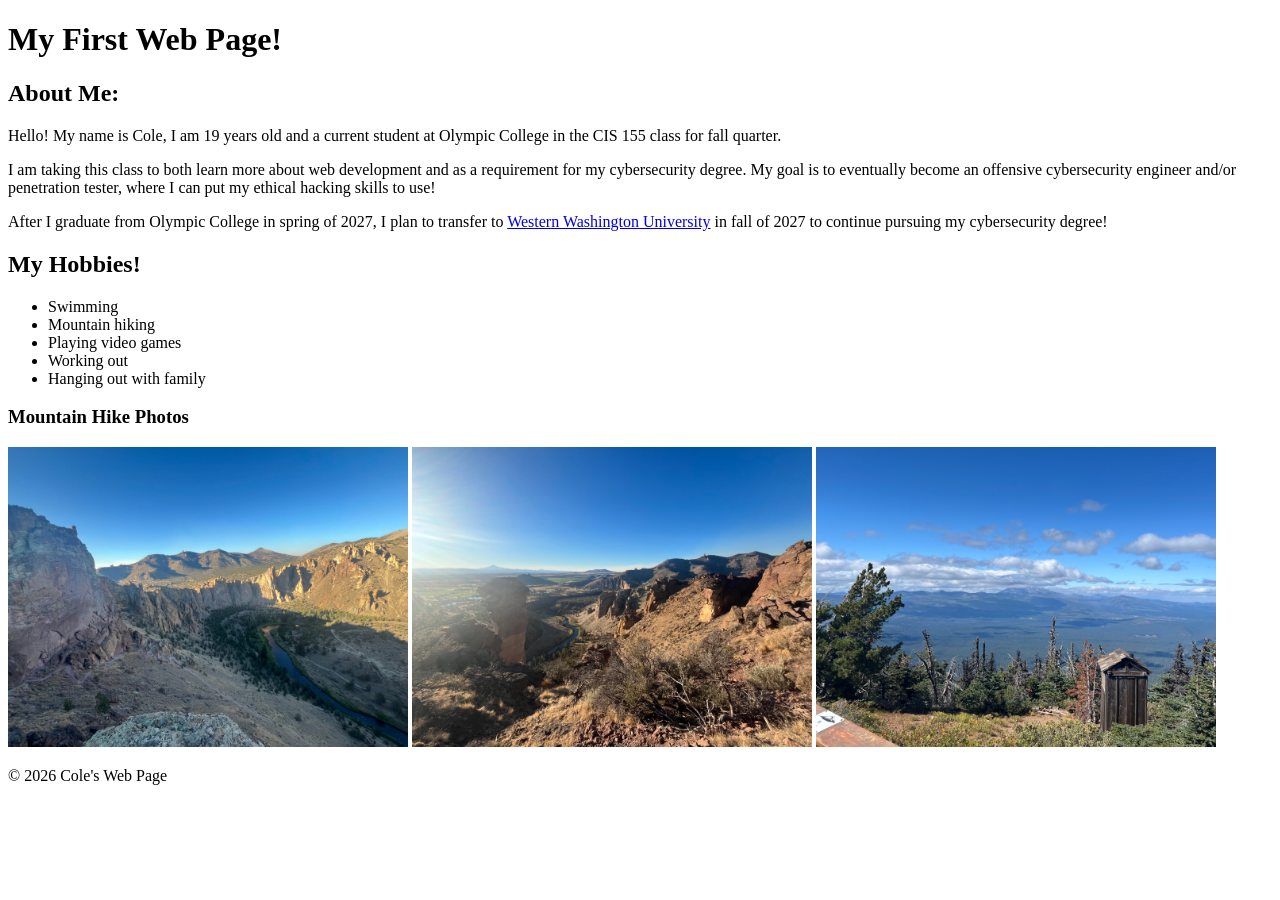
==== index.html @ 20e8c474 "Update index.html" ====
<!DOCTYPE html>
<html lang="en">
    <head>
        <meta charset="UTF-8">
        <meta name="viewport" content="width=device-width, initial-scale=1.0">
        <title>CIS155 - Web Development</title>
        <link rel="stylesheet" href="styles.css">
    </head>
    <body>
        <header>
            <!-- Main Header: -->
            <h1>My First Web Page!</h1>
        </header>
        <main>
            <section>

                <!-- START Description of Self -->

                <h2>About Me:</h2>

                <p>
                    Hello! My name is Cole, I am 19 years old and a current student at Olympic College in the CIS 155 class for fall quarter.
                </p>

                <p>
                    I am taking this class to both learn more about web development and as a requirement for my cybersecurity degree. 
                    My goal is to eventually become an offensive cybersecurity engineer and/or penetration tester, where I can put my ethical hacking skills to use!
                </p>
                <p>
                    After I graduate from Olympic College in spring of 2027, I plan to transfer to <a href="https://www.wwu.edu/">Western Washington University</a> in fall of 2027 to continue pursuing my cybersecurity degree!
                </p>

                <!-- END Description of Self -->

            </section>
            <section>

                <h2>My Hobbies!</h2>
                <ul>

                    <!-- List of Top 5 Hobbies -->

                    <li>Swimming</li>
                    <li>Mountain hiking</li>
                    <li>Playing video games</li>
                    <li>Working out</li>
                    <li>Hanging out with family</li>
                </ul>


                <h3>Mountain Hike Photos</h3>
                
                <!-- Mountain Hike Pictures (Adding more soon) -->

                <img src="MiseryRidge1.jpg" alt="View from Misery Ridge" width="400">

                <img src="MiseryRidge2.jpg" alt="Another view from Misery Ridge" width="400">

                <img src="BlackButte.jpg" alt="View of Black Butte" width="400">

            </section>
        </main>
        <footer>
                <p>&copy; 2026 Cole's Web Page</p>
        </footer>
    </body>

</html>
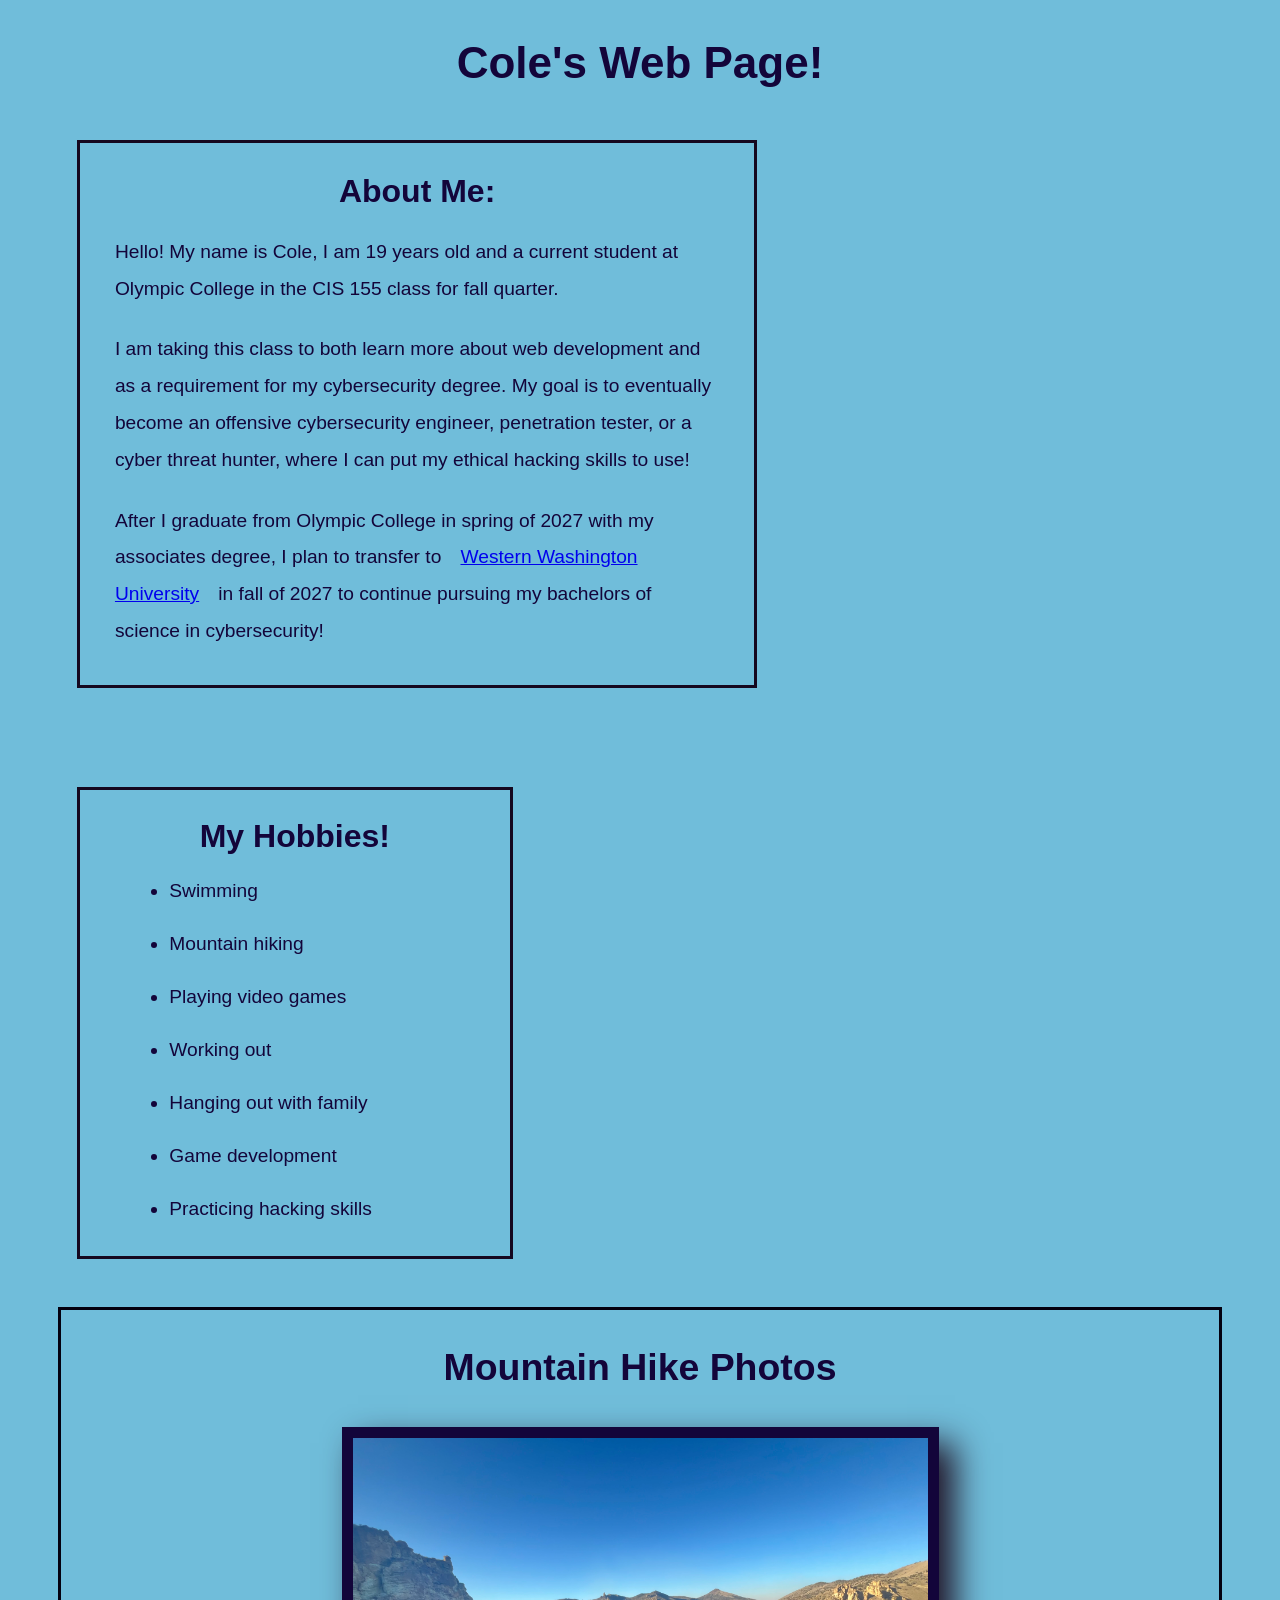
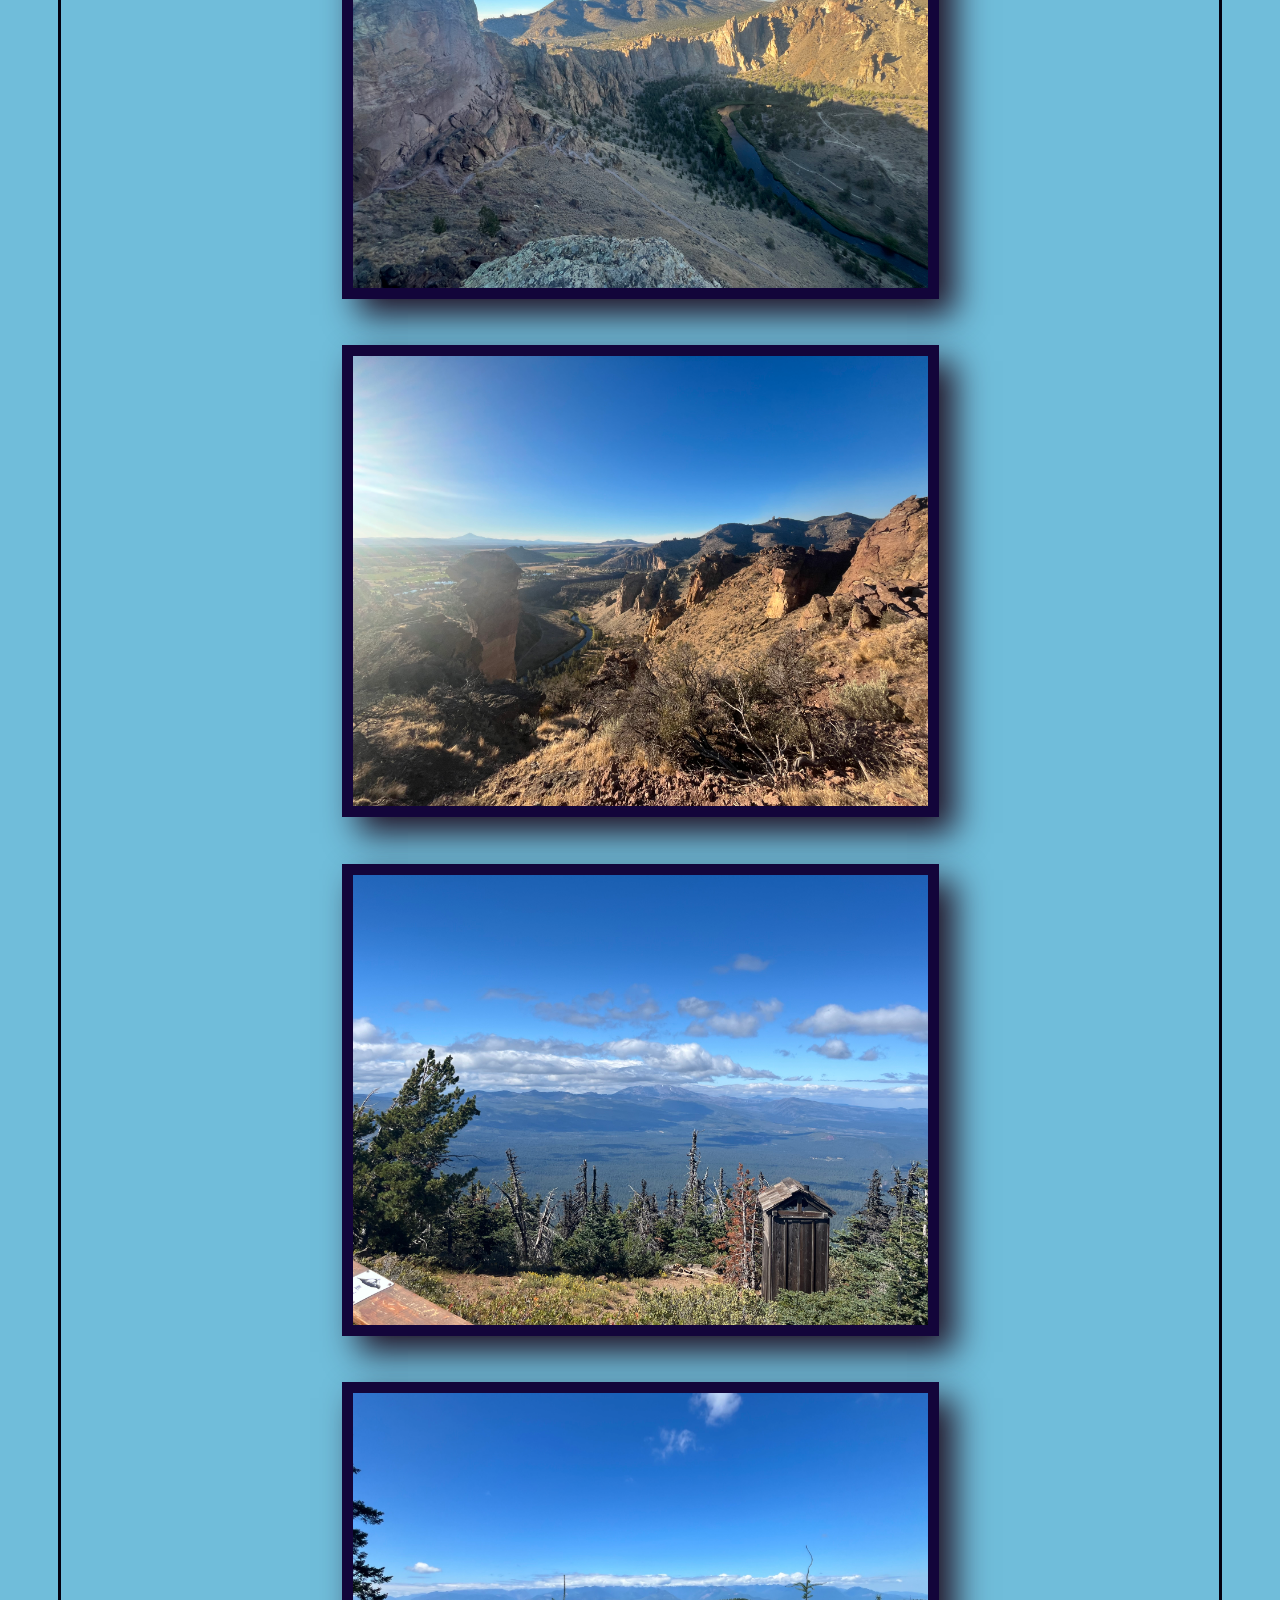
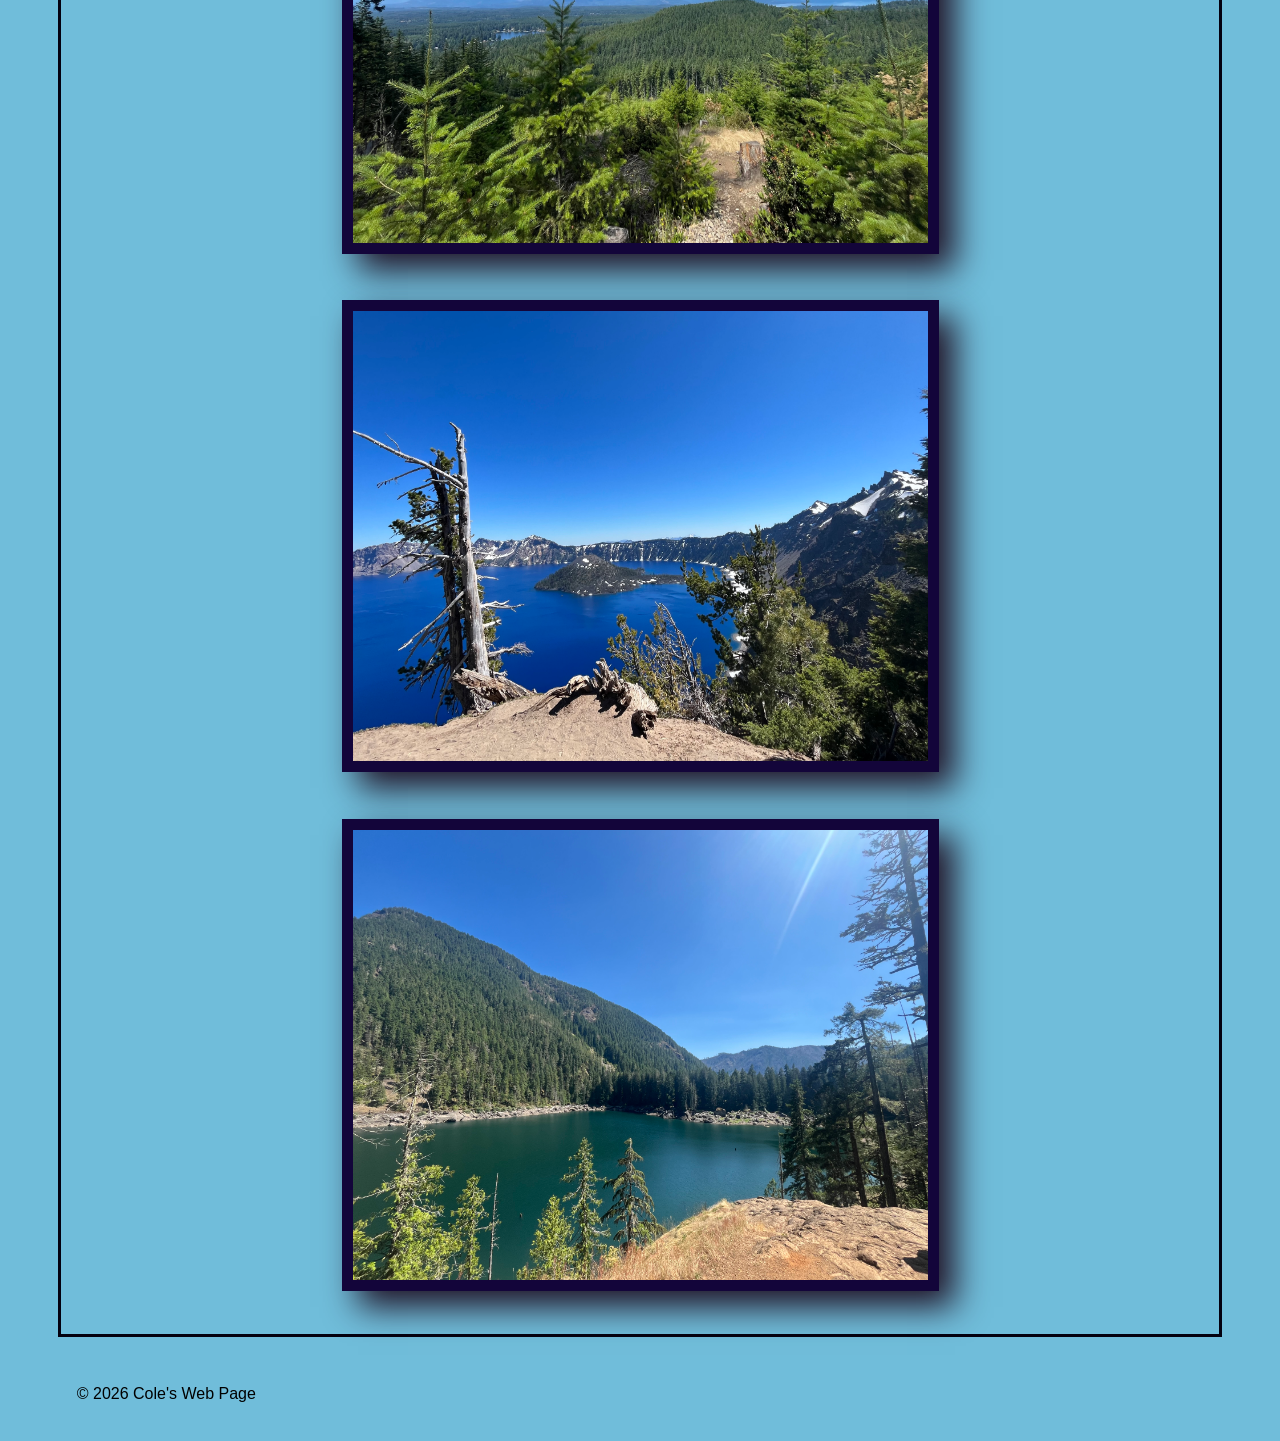
==== commit 1a3752a6: "CSS, images, and fixes" ====
--- a/index.html
+++ b/index.html
@@ -4,15 +4,15 @@
         <meta charset="UTF-8">
         <meta name="viewport" content="width=device-width, initial-scale=1.0">
         <title>CIS155 - Web Development</title>
-        <link rel="stylesheet" href="styles.css">
+        <link rel="stylesheet" href="css/styles.css">
     </head>
     <body>
         <header>
             <!-- Main Header: -->
-            <h1>My First Web Page!</h1>
+            <h1>Cole's Web Page!</h1>
         </header>
         <main>
-            <section>
+            <section id="about-me">
 
                 <!-- START Description of Self -->
 
@@ -24,16 +24,16 @@
 
                 <p>
                     I am taking this class to both learn more about web development and as a requirement for my cybersecurity degree. 
-                    My goal is to eventually become an offensive cybersecurity engineer and/or penetration tester, where I can put my ethical hacking skills to use!
+                    My goal is to eventually become an offensive cybersecurity engineer, penetration tester, or a cyber threat hunter, where I can put my ethical hacking skills to use!
                 </p>
                 <p>
-                    After I graduate from Olympic College in spring of 2027, I plan to transfer to <a href="https://www.wwu.edu/">Western Washington University</a> in fall of 2027 to continue pursuing my cybersecurity degree!
+                    After I graduate from Olympic College in spring of 2027 with my associates degree, I plan to transfer to<a href="https://www.wwu.edu/">Western Washington University</a>in fall of 2027 to continue pursuing my bachelors of science in cybersecurity!
                 </p>
 
                 <!-- END Description of Self -->
 
             </section>
-            <section>
+            <section id="hobbies">
 
                 <h2>My Hobbies!</h2>
                 <ul>
@@ -45,18 +45,28 @@
                     <li>Playing video games</li>
                     <li>Working out</li>
                     <li>Hanging out with family</li>
+                    <li>Game development</li>
+                    <li>Practicing hacking skills</li>
                 </ul>
+            </section>
 
+            <!-- Mountain Hike Pictures (Adding more soon) -->
+
+            <section id="hiking_photos">
 
                 <h3>Mountain Hike Photos</h3>
+
+                <img src="MiseryRidge1.jpg" alt="View from Misery Ridge" width="575" height="450">
+
+                <img src="MiseryRidge2.jpg" alt="Another view from Misery Ridge" width="575" height="450">
+
+                <img src="BlackButte.jpg" alt="View of Black Butte" width="575" height="450">
+
+                <img src="GreenMountain.jpg" alt="View of Green Mountain" width="575" height="450">
                 
-                <!-- Mountain Hike Pictures (Adding more soon) -->
+                <img src="CraterLake.jpg" alt="View of Crater Lake Oregon" width="575" height="450">
 
-                <img src="MiseryRidge1.jpg" alt="View from Misery Ridge" width="400">
-
-                <img src="MiseryRidge2.jpg" alt="Another view from Misery Ridge" width="400">
-
-                <img src="BlackButte.jpg" alt="View of Black Butte" width="400">
+                <img src="LenaLake.jpg" alt="View of Lower Lena Lake" width="575" height="450">
 
             </section>
         </main>
--- a/css/styles.css
+++ b/css/styles.css
@@ -0,0 +1,71 @@
+* {
+    margin: 1.2rem;
+}
+
+body {
+    font-family: Arial, sans-serif;
+    background-color: #70bdda;
+}
+
+h1 {
+    font-family: 'Arial Black', sans-serif;
+    color: #13053a;
+    text-align: center;
+    font-size: 2.75rem;
+    margin-bottom: 2rem;
+}
+
+h2 {
+    font-family: 'Arial Black', sans-serif;
+    color: #13053a;
+    text-align: center;
+    font-size: 2rem;
+}
+
+#about-me {
+    float: left;
+    color: #13053a;
+    line-height: 2.3rem;
+    text-align: left;
+    font-size: 1.2rem;
+    border: 0.2rem solid #15081f;
+    padding: 0.7rem;
+    width: 56%;
+    margin-bottom: 5rem;
+    margin-right: 0.5rem;
+}   
+
+#about-me > p {
+    margin: 1.5rem;
+}
+
+#hobbies {
+    float: left;
+    color: #13053a;
+    line-height: 2.12rem;
+    text-align: left;
+    font-size: 1.2rem;
+    border: 0.2rem solid #15081f;
+    padding: 0.7rem;
+    width: 35%;
+    margin-bottom: 3rem;
+}
+
+
+#hiking_photos {
+    clear: both;
+    color: #13053a; 
+    font-family: 'Arial Black', sans-serif;
+    text-align: center;
+    font-size: 2rem;
+    border: 0.2rem solid #04010f;
+    padding: 1rem;
+    width: 100% auto;
+    margin: 0.5rem auto;
+    margin-bottom: 3rem;
+}
+
+#hiking_photos img {
+    border: 0.7rem solid #13053a;
+    box-shadow: 1rem 1rem 2rem #211326;
+}
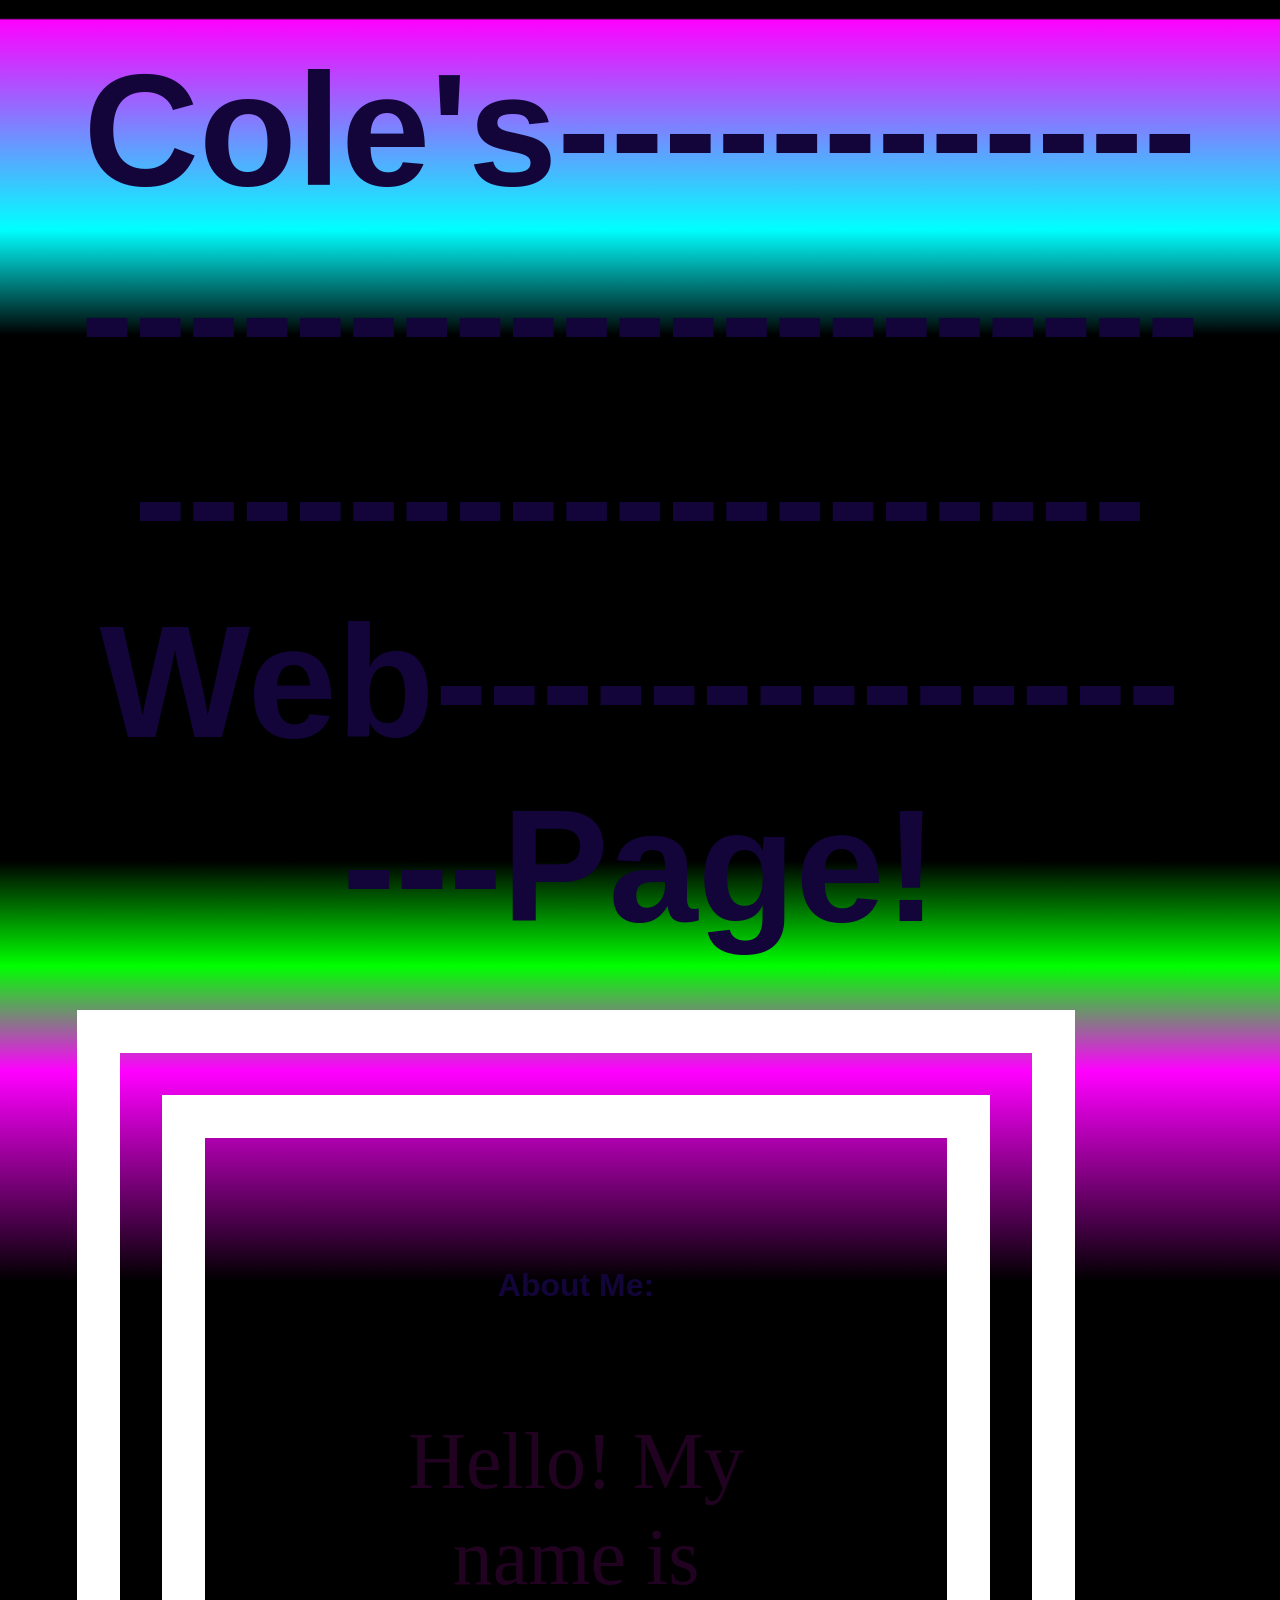
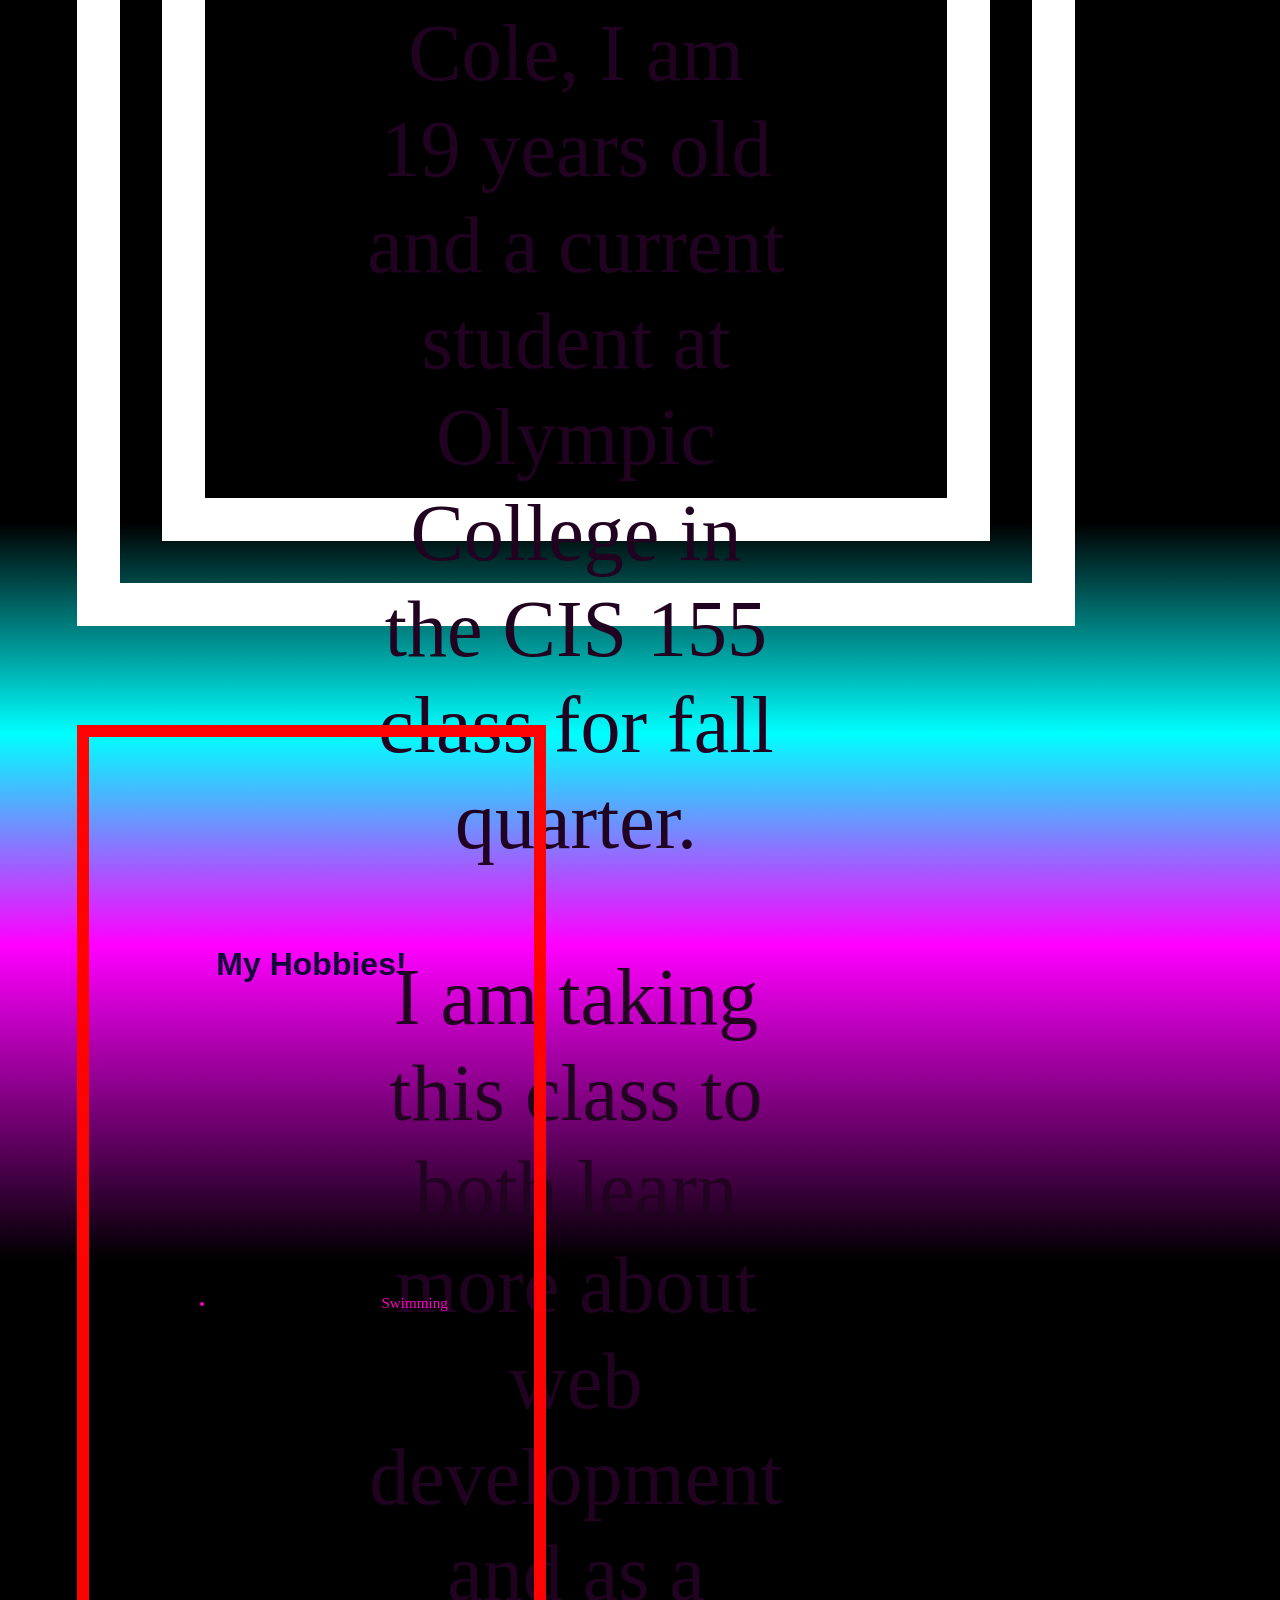
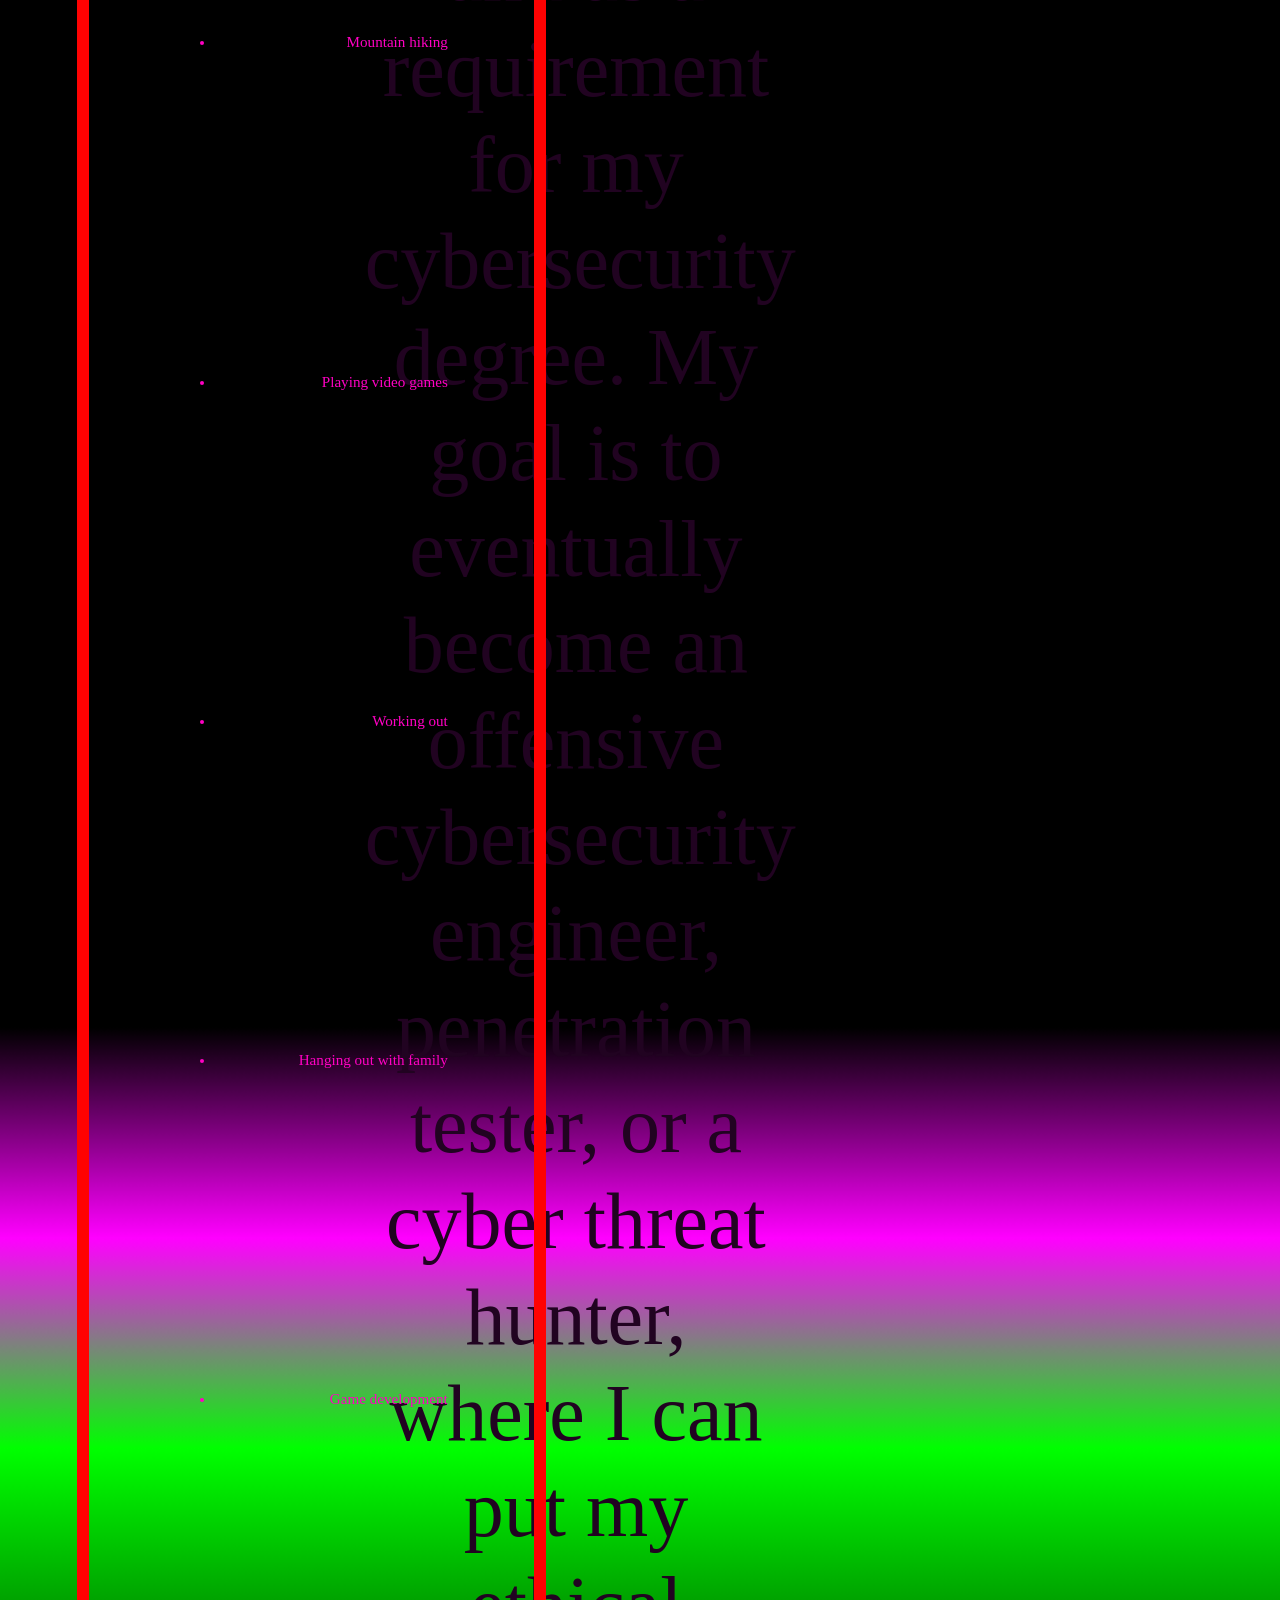
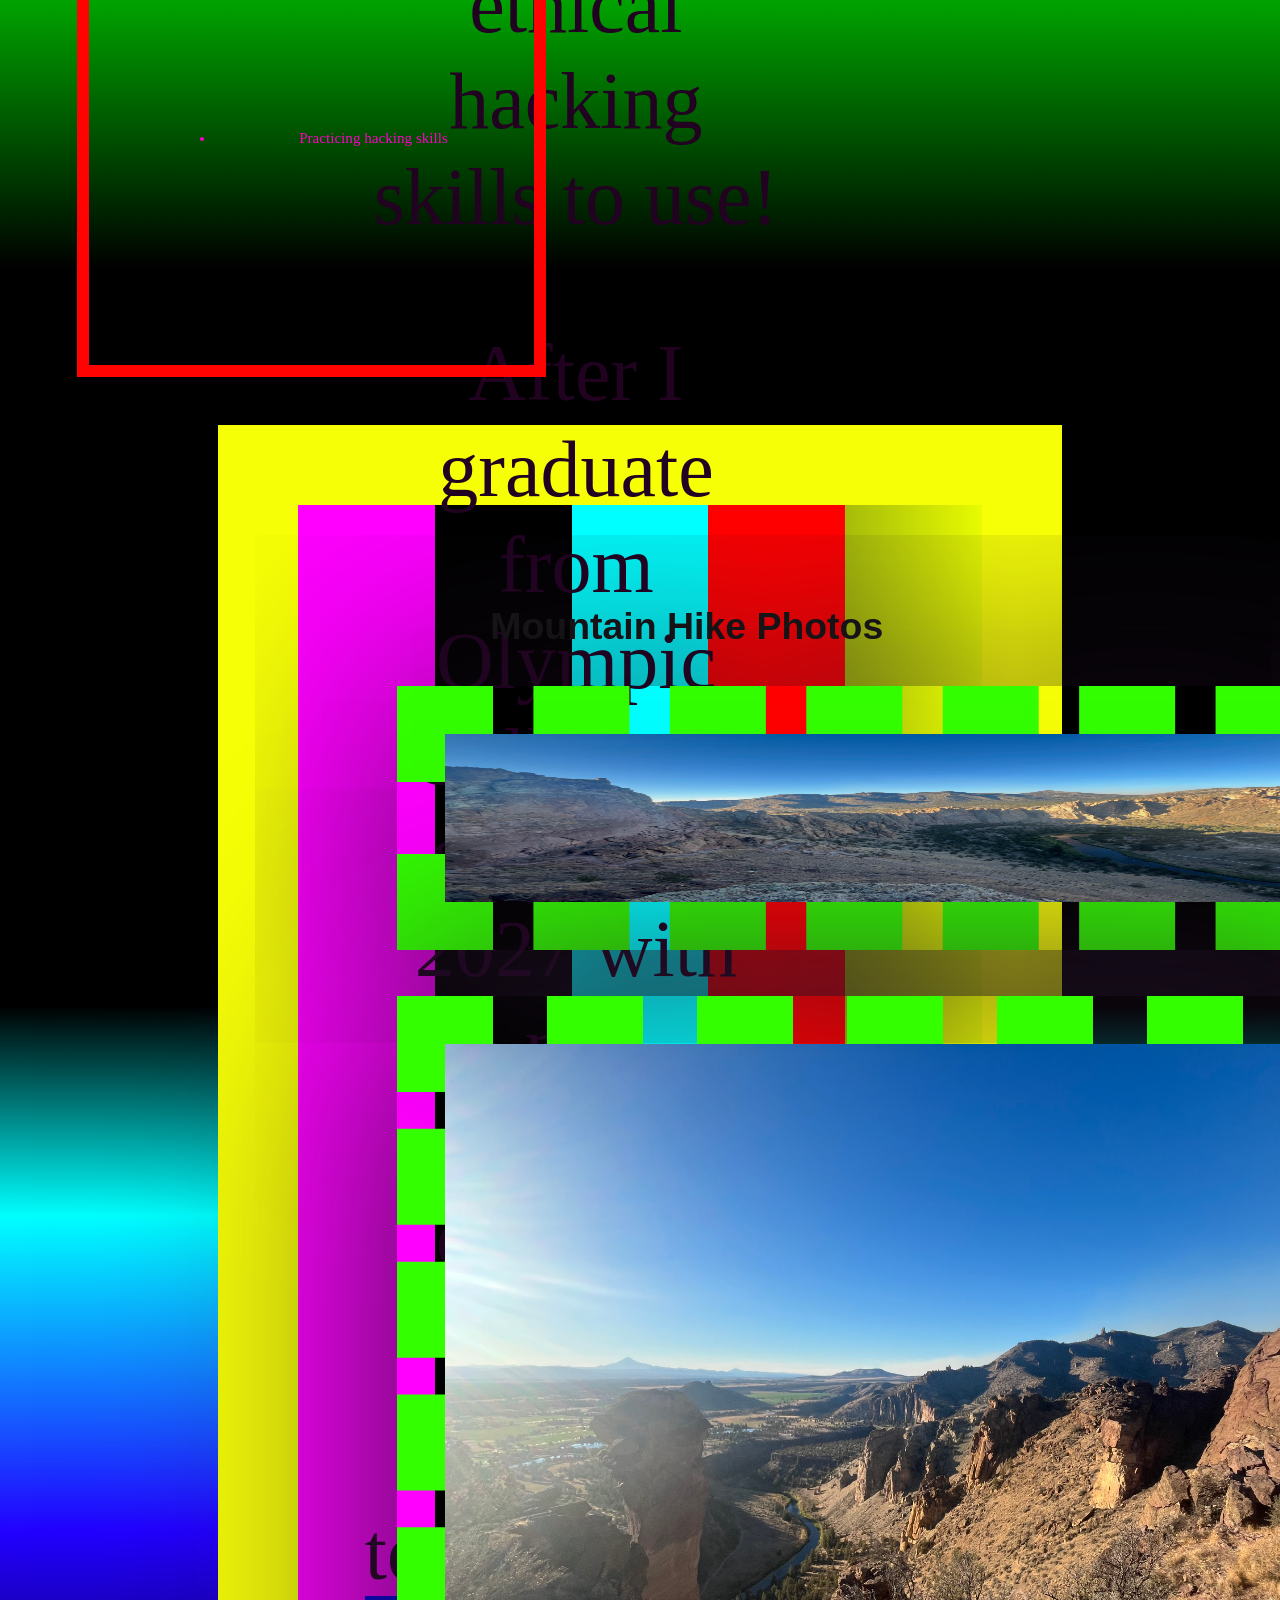
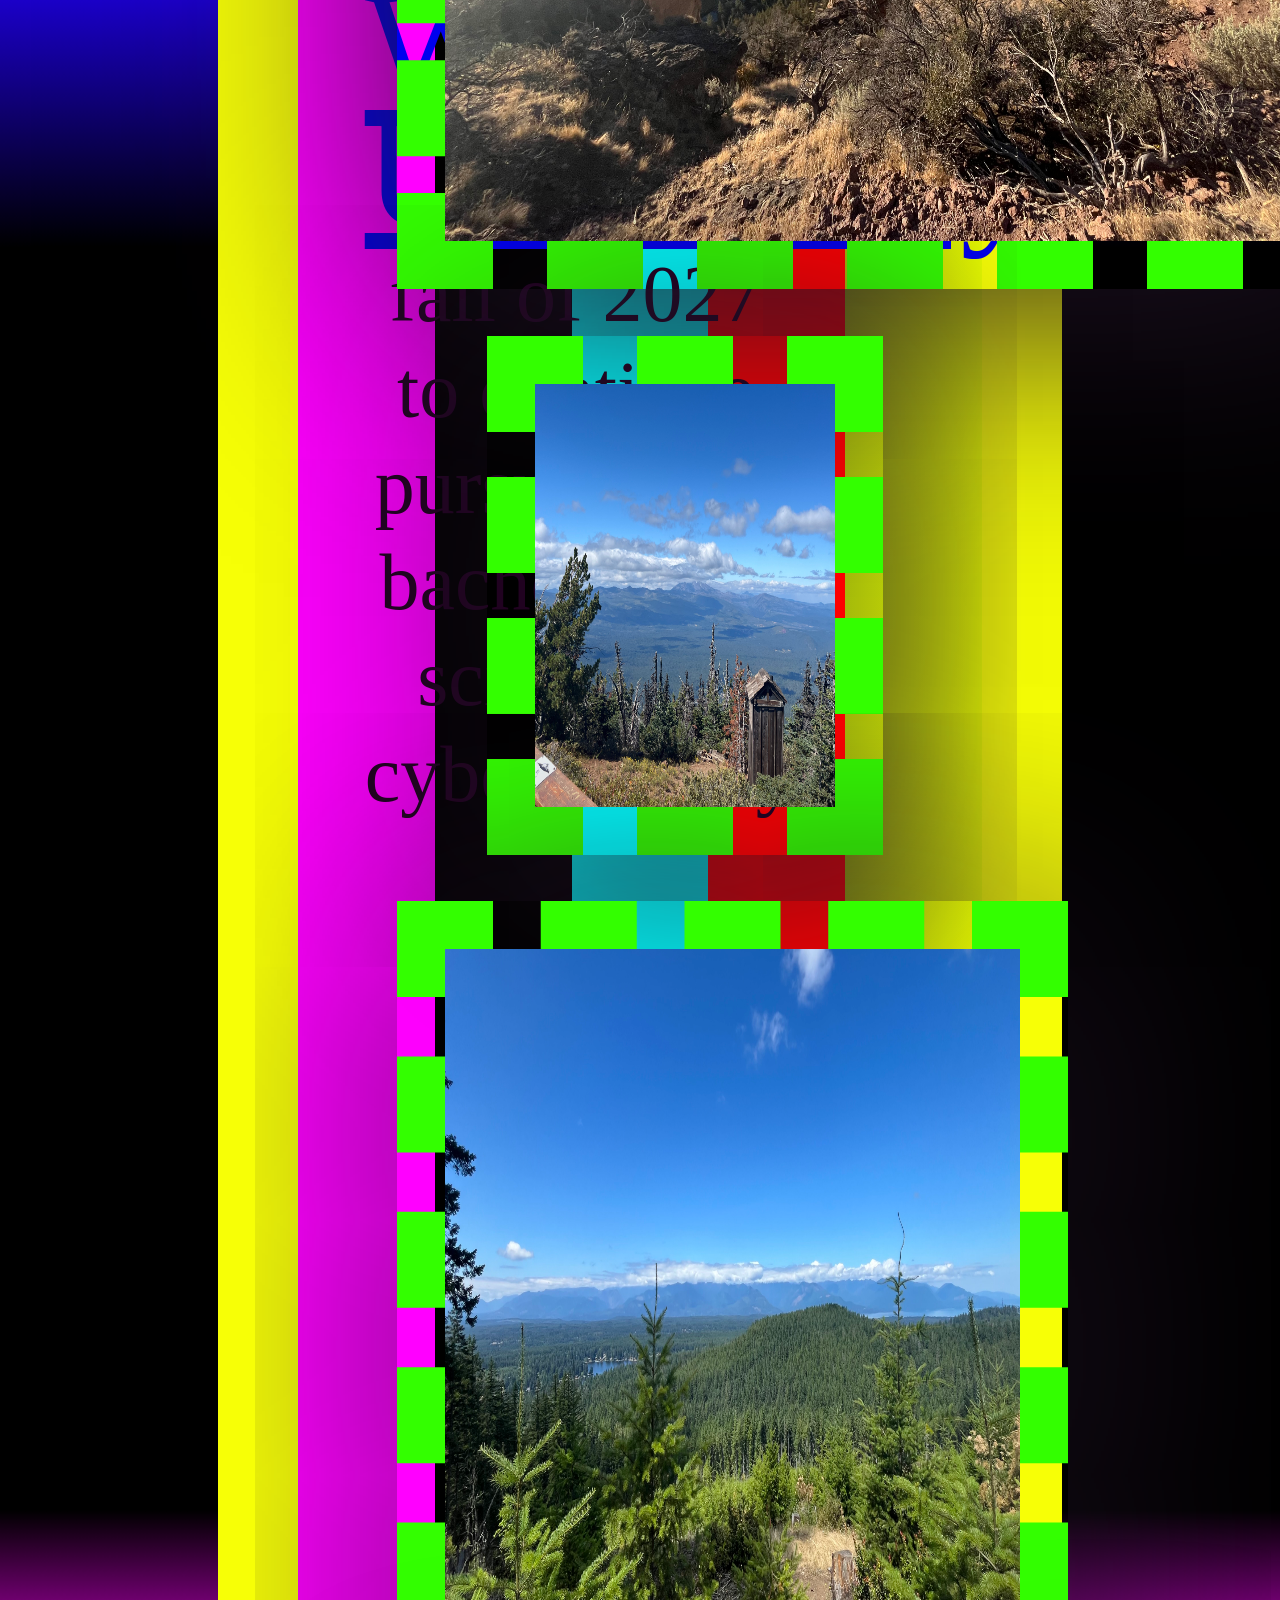
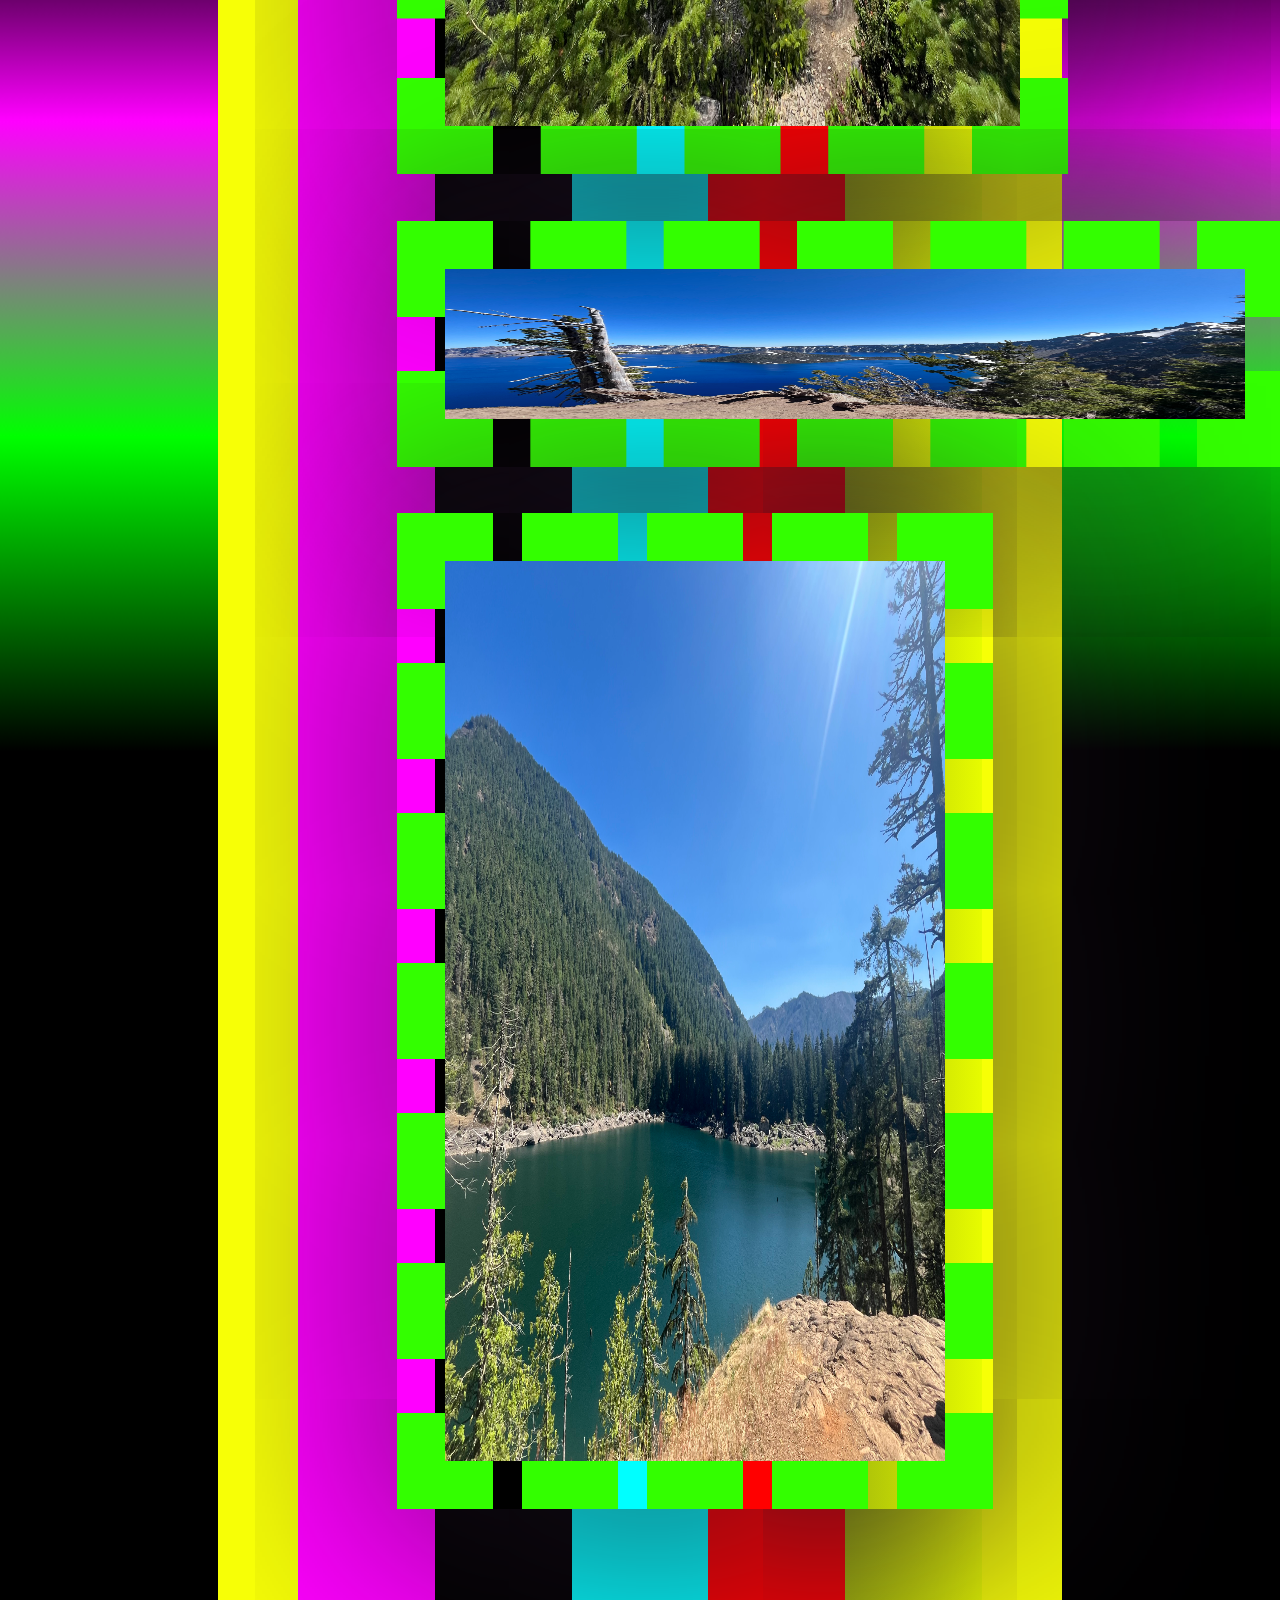
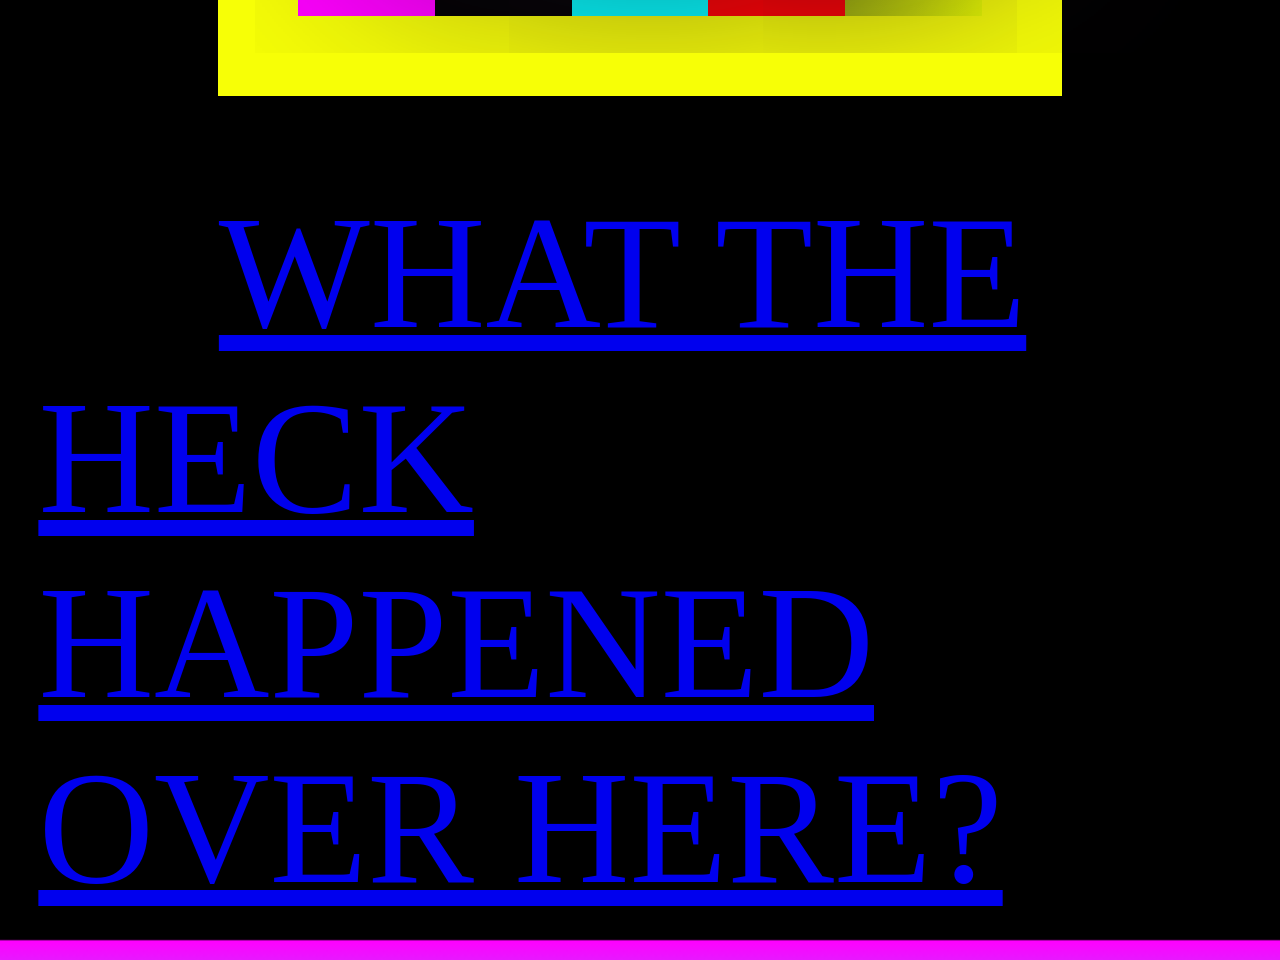
==== commit 82ee374e: "FUGLY site! + second linked page" ====
--- a/index.html
+++ b/index.html
@@ -9,7 +9,7 @@
     <body>
         <header>
             <!-- Main Header: -->
-            <h1>Cole's Web Page!</h1>
+            <h1>Cole's----------------------------------------------------Web-----------------Page!</h1>
         </header>
         <main>
             <section id="about-me">
@@ -56,23 +56,27 @@
 
                 <h3>Mountain Hike Photos</h3>
 
-                <img src="MiseryRidge1.jpg" alt="View from Misery Ridge" width="575" height="450">
+                <img src="MiseryRidge1.jpg" alt="View from Misery Ridge" width="955" height="168">
 
-                <img src="MiseryRidge2.jpg" alt="Another view from Misery Ridge" width="575" height="450">
+                <img src="MiseryRidge2.jpg" alt="Another view from Misery Ridge" width="900" height="797">
 
-                <img src="BlackButte.jpg" alt="View of Black Butte" width="575" height="450">
+                <img src="BlackButte.jpg" alt="View of Black Butte" width="300" height="423">
 
-                <img src="GreenMountain.jpg" alt="View of Green Mountain" width="575" height="450">
+                <img src="GreenMountain.jpg" alt="View of Green Mountain" width="575" height="777">
                 
-                <img src="CraterLake.jpg" alt="View of Crater Lake Oregon" width="575" height="450">
+                <img src="CraterLake.jpg" alt="View of Crater Lake Oregon" width="800" height="150">
 
-                <img src="LenaLake.jpg" alt="View of Lower Lena Lake" width="575" height="450">
+                <img src="LenaLake.jpg" alt="View of Lower Lena Lake" width="500" height="900">
 
             </section>
         </main>
+        
         <footer>
                 <p>&copy; 2026 Cole's Web Page</p>
         </footer>
+
+        <a href="second_page.html">WHAT THE HECK HAPPENED OVER HERE?</a>
+
     </body>
 
 </html>
--- a/css/styles.css
+++ b/css/styles.css
@@ -3,15 +3,41 @@
 }
 
 body {
-    font-family: Arial, sans-serif;
-    background-color: #70bdda;
+    font-family: "Comic Sans MS", cursive;
+    background: linear-gradient(180deg,
+    #ff00ff 0%,
+    #00ffff 2%,
+    #000000 3%,
+    #000000 8%,
+    #00ff00 9%,
+    #ff00ff 10%,
+    #000000 12%,
+    #000000 20%,
+    #00ffff 22%,
+    #ff00ff 24%,
+    #000000 27%,
+    #000000 40%,
+    #ff00ff 42%,
+    #00ff00 44%,
+    #000000 48%,
+    #000000 55%,
+    #00ffff 57%,
+    #2200ff 60%,
+    #000000 63%,
+    #000000 75%,
+    #ff00ff 77%,
+    #00ff00 80%,
+    #000000 83%,
+    #000000 100%
+);
+
 }
 
 h1 {
     font-family: 'Arial Black', sans-serif;
     color: #13053a;
     text-align: center;
-    font-size: 2.75rem;
+    font-size: 10rem;
     margin-bottom: 2rem;
 }
 
@@ -23,49 +49,116 @@
 }
 
 #about-me {
+    font-family:fantasy;
     float: left;
-    color: #13053a;
-    line-height: 2.3rem;
-    text-align: left;
-    font-size: 1.2rem;
-    border: 0.2rem solid #15081f;
-    padding: 0.7rem;
-    width: 56%;
+    color: #210321;
+    line-height: 6rem;
+    text-align: center;
+    font-size: 5rem;
+    border: 8rem double #ffffff;
+    padding: 5rem;
+    width: 50%;
+    height: 50rem;
     margin-bottom: 5rem;
     margin-right: 0.5rem;
 }   
 
 #about-me > p {
-    margin: 1.5rem;
+    margin: 5rem;
 }
 
 #hobbies {
     float: left;
-    color: #13053a;
-    line-height: 2.12rem;
-    text-align: left;
-    font-size: 1.2rem;
-    border: 0.2rem solid #15081f;
-    padding: 0.7rem;
-    width: 35%;
+    color: #ff00c3;
+    line-height: 20rem;
+    text-align: right;
+    font-size: 0.945939rem;
+    border: 0.8rem solid #ff0202;
+    padding: 3rem;
+    width: 30%;
     margin-bottom: 3rem;
 }
 
 
 #hiking_photos {
     clear: both;
-    color: #13053a; 
+    color: #151515; 
     font-family: 'Arial Black', sans-serif;
-    text-align: center;
+    text-align: right;
     font-size: 2rem;
-    border: 0.2rem solid #04010f;
-    padding: 1rem;
+    border: 5rem solid #f7ff06;
+    padding: 5rem;
     width: 100% auto;
-    margin: 0.5rem auto;
+    margin: 10rem;
     margin-bottom: 3rem;
+   background: linear-gradient(90deg,
+    #ff00ff 0%,
+    #ff00ff 20%,
+    #000000 20%,
+    #000000 40%,
+    #00ffff 40%,
+    #00ffff 60%,
+    #ff0000 60%,
+    #ff0000 80%,
+    #a6bb0a 80%,
+    #e7fc00 100%);
 }
 
 #hiking_photos img {
-    border: 0.7rem solid #13053a;
-    box-shadow: 1rem 1rem 2rem #211326;
+    border: 3rem dashed #33ff00;
+    box-shadow: 1rem 1rem 500rem #211326;
 }
+
+a:hover {
+    color: #ff00a6;
+}
+
+a {
+    font-size: 10rem;
+    margin-left: 15%;
+}
+
+
+
+
+
+
+
+
+
+
+
+
+
+
+
+
+
+
+
+
+
+
+
+
+.second_page {
+    background: orange;
+}
+
+#column-one {
+    float: left;
+    width: 45%;
+    height: 60rem;
+    background-color: lime;
+    color: red;
+    font-size: 20rem;    
+}
+
+#column-two {
+    float: left;
+    width: 45%;
+    height: 80rem;
+    background-color: yellow;
+    color: rgb(138, 101, 138);
+    font-size: 12rem; 
+}
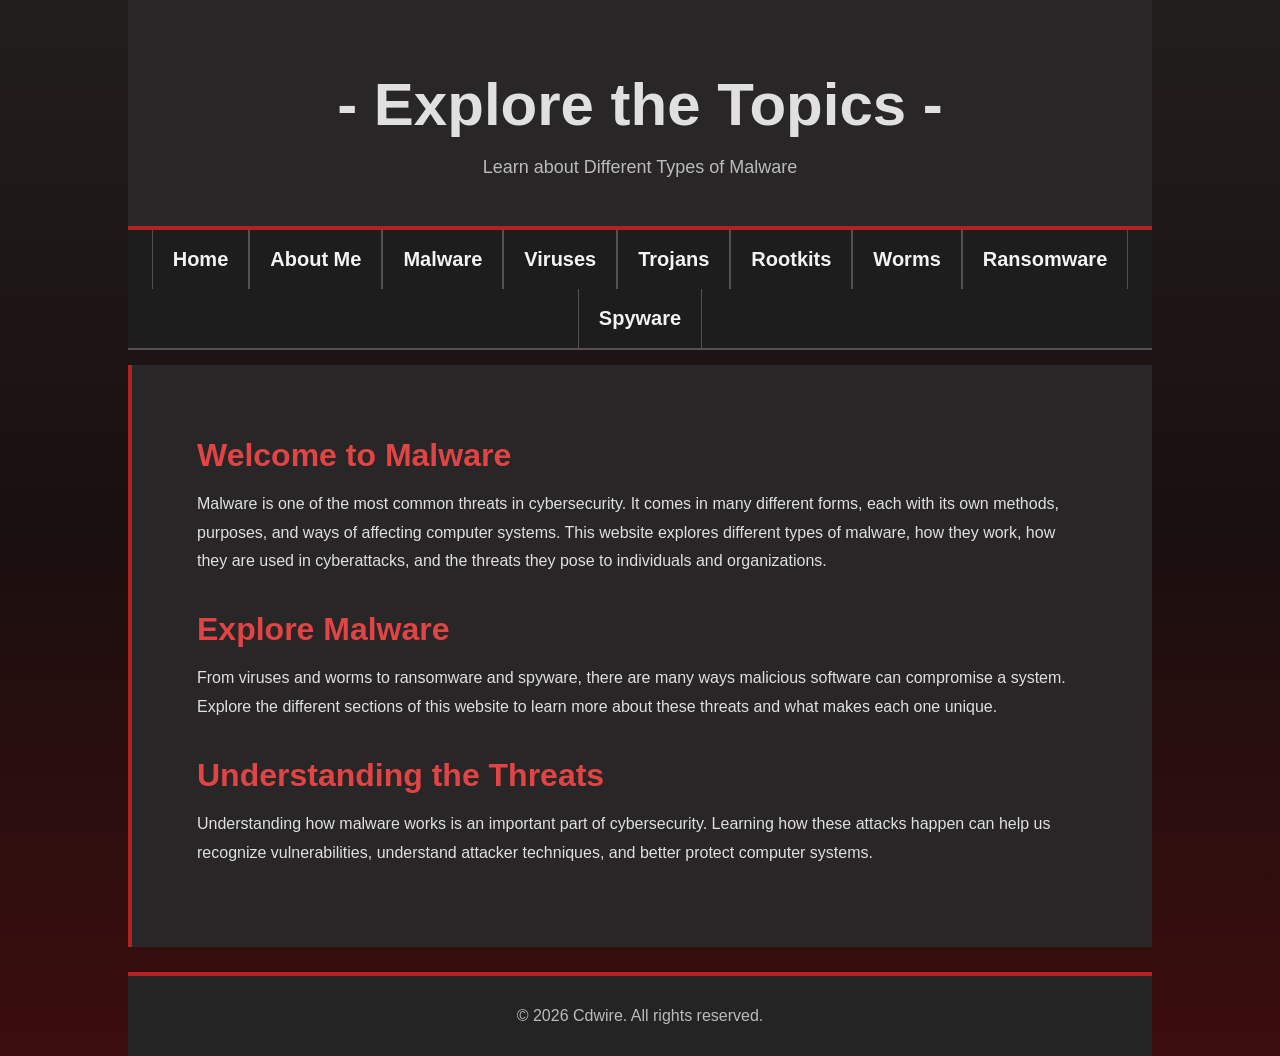
==== commit 6088dbb5: "Complete Website Rework! A6" ====
--- a/index.html
+++ b/index.html
@@ -1,82 +1,93 @@
 <!DOCTYPE html>
 <html lang="en">
-    <head>
-        <meta charset="UTF-8">
-        <meta name="viewport" content="width=device-width, initial-scale=1.0">
-        <title>CIS155 - Web Development</title>
-        <link rel="stylesheet" href="css/styles.css">
-    </head>
-    <body>
-        <header>
-            <!-- Main Header: -->
-            <h1>Cole's----------------------------------------------------Web-----------------Page!</h1>
-        </header>
-        <main>
-            <section id="about-me">
 
-                <!-- START Description of Self -->
+<head>
+    <meta charset="UTF-8">
+    <meta name="viewport" content="width=device-width, initial-scale=1.0">
+    <title>Malware - Home</title>
+    <link rel="stylesheet" href="styles.css">
+</head>
 
-                <h2>About Me:</h2>
+<body>
 
-                <p>
-                    Hello! My name is Cole, I am 19 years old and a current student at Olympic College in the CIS 155 class for fall quarter.
-                </p>
+    <!-- Website Header -->
+    <header>
+        <h1>- Explore the Topics -</h1>
+        <p>Learn about Different Types of Malware</p>
+    </header>
 
-                <p>
-                    I am taking this class to both learn more about web development and as a requirement for my cybersecurity degree. 
-                    My goal is to eventually become an offensive cybersecurity engineer, penetration tester, or a cyber threat hunter, where I can put my ethical hacking skills to use!
-                </p>
-                <p>
-                    After I graduate from Olympic College in spring of 2027 with my associates degree, I plan to transfer to<a href="https://www.wwu.edu/">Western Washington University</a>in fall of 2027 to continue pursuing my bachelors of science in cybersecurity!
-                </p>
+    <!-- main nav menu -->
+    <nav id="main-nav">
+        <ul>
+            <li><a href="index.html">Home</a></li>
+            <li><a href="about.html">About Me</a></li>
+            <li><a href="malware.html">Malware</a></li>
+            <li><a href="virus.html">Viruses</a></li>
+            <li><a >Trojans</a></li>
+            <li><a >Rootkits</a></li>
+            <li><a >Worms</a></li>
+            <li><a >Ransomware</a></li>
+            <li><a >Spyware</a></li>
+        </ul>
+    </nav>
 
-                <!-- END Description of Self -->
+    <!-- Home content -->
+    <main>
 
-            </section>
-            <section id="hobbies">
+        <!-- welcome introduction -->
+        <section>
 
-                <h2>My Hobbies!</h2>
-                <ul>
+            <h2>Welcome to Malware</h2>
 
-                    <!-- List of Top 5 Hobbies -->
+            <p>
+                Malware is one of the most common threats in
+                cybersecurity. It comes in many different forms,
+                each with its own methods, purposes, and ways of
+                affecting computer systems.
+                This website explores different types of malware,
+                how they work, how they are used in cyberattacks,
+                and the threats they pose to individuals and
+                organizations.
+            </p>
 
-                    <li>Swimming</li>
-                    <li>Mountain hiking</li>
-                    <li>Playing video games</li>
-                    <li>Working out</li>
-                    <li>Hanging out with family</li>
-                    <li>Game development</li>
-                    <li>Practicing hacking skills</li>
-                </ul>
-            </section>
+        </section>
 
-            <!-- Mountain Hike Pictures (Adding more soon) -->
+        <!-- website topics -->
+        <section>
 
-            <section id="hiking_photos">
+            <h2>Explore Malware</h2>
 
-                <h3>Mountain Hike Photos</h3>
+            <p>
+                From viruses and worms to ransomware and spyware,
+                there are many ways malicious software can
+                compromise a system. Explore the different sections
+                of this website to learn more about these threats
+                and what makes each one unique.
+            </p>
 
-                <img src="MiseryRidge1.jpg" alt="View from Misery Ridge" width="955" height="168">
+        </section>
 
-                <img src="MiseryRidge2.jpg" alt="Another view from Misery Ridge" width="900" height="797">
+        <!-- website purpose -->
+        <section>
 
-                <img src="BlackButte.jpg" alt="View of Black Butte" width="300" height="423">
+            <h2>Understanding the Threats</h2>
 
-                <img src="GreenMountain.jpg" alt="View of Green Mountain" width="575" height="777">
-                
-                <img src="CraterLake.jpg" alt="View of Crater Lake Oregon" width="800" height="150">
+            <p>
+                Understanding how malware works is an important
+                part of cybersecurity. Learning how these attacks
+                happen can help us recognize vulnerabilities,
+                understand attacker techniques, and better protect
+                computer systems.
+            </p>
 
-                <img src="LenaLake.jpg" alt="View of Lower Lena Lake" width="500" height="900">
+        </section>
 
-            </section>
-        </main>
-        
-        <footer>
-                <p>&copy; 2026 Cole's Web Page</p>
-        </footer>
+    </main>
 
-        <a href="second_page.html">WHAT THE HECK HAPPENED OVER HERE?</a>
+    <!-- Website Footer -->
+    <footer>
+        <p>&copy; 2026 Cdwire. All rights reserved.</p>
+    </footer>
 
-    </body>
-
+</body>
 </html>
--- a/styles.css
+++ b/styles.css
@@ -0,0 +1,191 @@
+/* background styling */
+html {
+    background: linear-gradient(#221e1e, #1a0f0f, #3c0d0d);
+}
+
+/* page styling */
+body {
+    font-family: Arial, sans-serif;
+    width: 80%;
+    margin: auto;
+    color: #e0e0e0;
+}
+
+/* headers styling */
+header {
+    background-color: #282626;
+    color: #e0e0e0;
+    text-align: center;
+    padding: 30px;
+    border-bottom: 4px solid #b22222;
+}
+
+header h1 {
+    font-size: 60px;
+    margin-bottom: 10px;
+}
+
+header p {
+    color: #bbbbbb;
+    font-size: 18px;
+}
+
+/* navigation menu styling */
+#main-nav {
+    background-color: #1e1d1d;
+    /* makes menu 'stick' to the top of the page when scrolling */
+    position: sticky;
+    top: 2px;
+    z-index: 100;
+    border-bottom: 2px solid #585050;
+}
+
+#main-nav ul {
+    list-style-type: none;
+    display: flex;
+    justify-content: center;
+    flex-wrap: wrap;
+    margin: 0;
+    padding: 0;
+}
+
+#main-nav li {
+    margin: 0;
+    border-right: 1px solid #585050;
+    border-left: 1px solid #585050;
+}
+
+#main-nav a {
+    display: block;
+    color: rgb(244, 242, 242);
+    text-decoration: none;
+    padding: 18px 20px;
+    font-size: 20px;
+    font-weight: bold;
+}
+
+#main-nav a:hover {
+    background-color: #b22222;
+    color: white;
+}
+
+/* main content styling */
+main {
+    background-color: #282626;
+    padding: 45px 65px;
+    margin-top: 15px;
+    margin-bottom: 25px;
+    border-left: 4px solid #b22222;
+}
+
+main p {
+    line-height: 1.8;
+    margin-bottom: 35px;
+}
+
+main h2 {
+    color: #e04444;
+    font-size: 32px;
+    margin-bottom: 12px;
+}
+
+/* ul styling */
+main ul {
+    padding-left: 40px;
+}
+
+main li {
+    margin-bottom: 10px;
+    line-height: 2.5;
+}
+
+/* bullet point styling */
+main li::marker {
+    color: #ff0000;
+}
+
+/* image styling */
+main img {
+    display: block;
+    width: 800px;
+    max-width: 100%;
+    height: auto;
+    margin: 25px auto 10px;
+    border: 6px solid #871b1b;
+    box-shadow: 15px 15px 45px rgb(0, 0, 0);
+}
+
+main section p em {
+    display: block;
+    text-align: center;
+    margin-bottom: 20px;
+    color: rgb(132, 131, 131);
+}
+
+a:hover {
+    color: #b20202;
+}
+
+/* back to top link styling */
+.back-to-top {
+    text-align: center;
+    margin: 30px;
+    font-size: 25px;
+}
+
+.back-to-top a {
+    display: inline-block;
+    background-color: #333333;
+    color: #e04444;
+    text-decoration: none;
+    padding: 21px 42px;
+    border: 2px solid #d31d1d;
+    margin-top: 20px;   
+}
+
+.back-to-top a:hover {
+    background-color: #893a3a;
+    color: rgb(28, 13, 13);
+}
+
+/* footer styling */
+footer {
+    background-color: #242424;
+    color: #bbbbbb;
+    text-align: center;
+    padding: 15px;
+    border-top: 4px solid #b22222;
+}
+
+
+
+
+
+
+
+
+/* media queries */
+@media (max-width: 900px) {
+    main {
+        padding: 30px;
+    }
+
+    header h1 {
+        font-size: 45px;
+    }
+}
+
+@media (max-width: 600px) {
+    body {
+        width: 95%;
+    }
+
+    #main-nav a {
+        padding: 10px;
+        font-size: 14px;
+    }
+
+    main {
+        padding: 20px;
+    }
+}
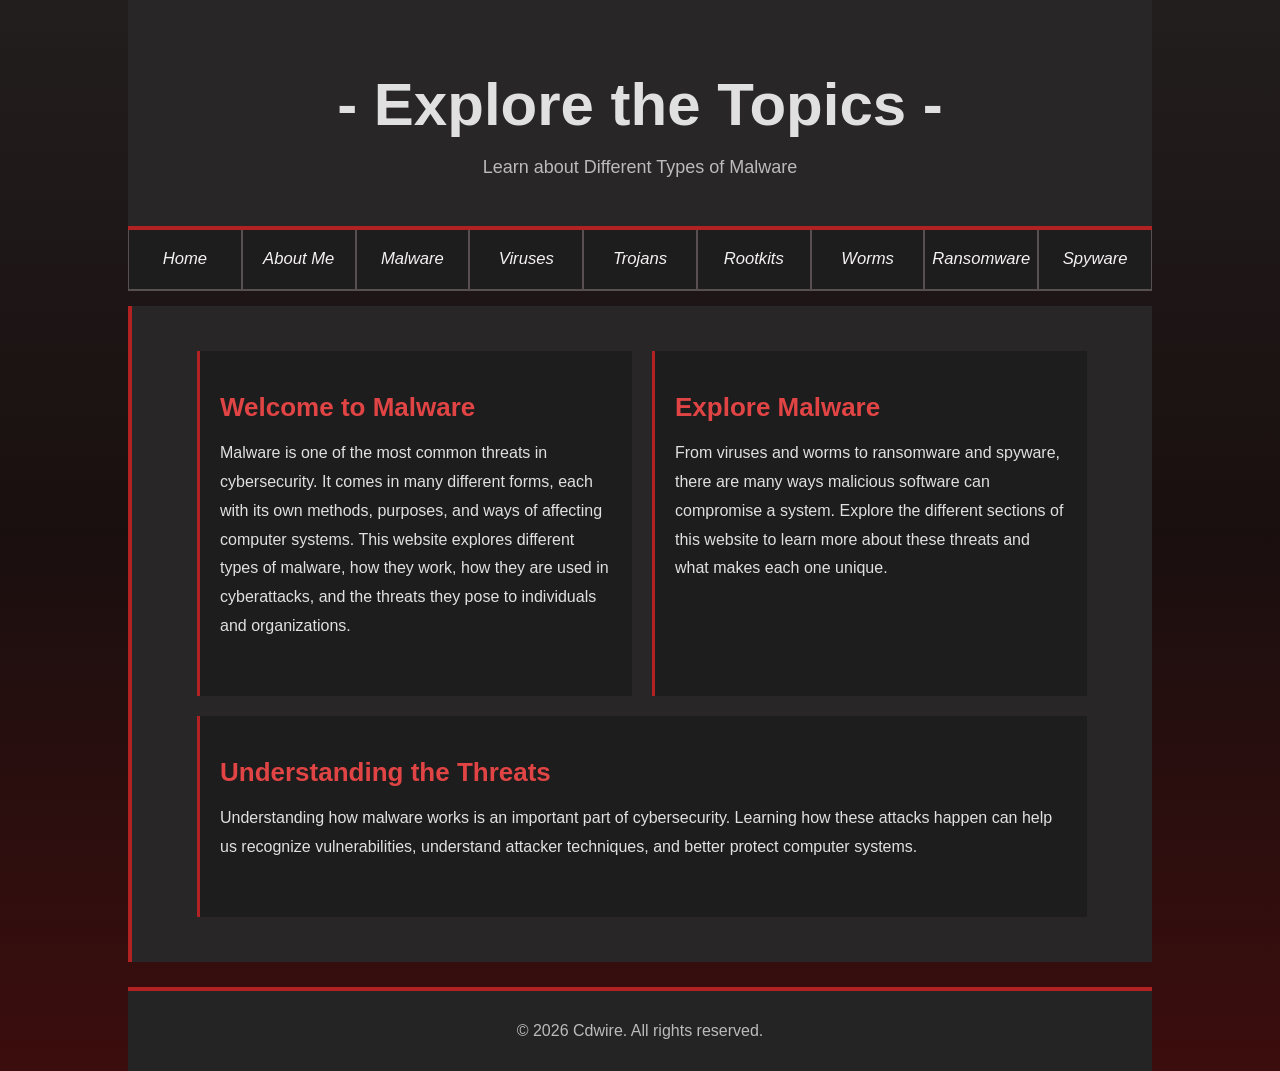
==== commit 0fe5c29c: "Finished(ish) bulk of web" ====
--- a/index.html
+++ b/index.html
@@ -23,16 +23,16 @@
             <li><a href="about.html">About Me</a></li>
             <li><a href="malware.html">Malware</a></li>
             <li><a href="virus.html">Viruses</a></li>
-            <li><a >Trojans</a></li>
-            <li><a >Rootkits</a></li>
-            <li><a >Worms</a></li>
-            <li><a >Ransomware</a></li>
-            <li><a >Spyware</a></li>
+            <li><a href="trojan.html">Trojans</a></li>
+            <li><a href="rootkit.html">Rootkits</a></li>
+            <li><a href="worm.html">Worms</a></li>
+            <li><a href="ransomware.html">Ransomware</a></li>
+            <li><a href="spyware.html">Spyware</a></li>
         </ul>
     </nav>
 
     <!-- Home content -->
-    <main>
+    <main id="home-content">
 
         <!-- welcome introduction -->
         <section>
--- a/styles.css
+++ b/styles.css
@@ -44,12 +44,14 @@
     list-style-type: none;
     display: flex;
     justify-content: center;
-    flex-wrap: wrap;
+    flex-wrap: nowrap;
     margin: 0;
     padding: 0;
 }
 
 #main-nav li {
+    flex: 1;
+    min-width: 0;
     margin: 0;
     border-right: 1px solid #585050;
     border-left: 1px solid #585050;
@@ -59,9 +61,11 @@
     display: block;
     color: rgb(244, 242, 242);
     text-decoration: none;
-    padding: 18px 20px;
-    font-size: 20px;
-    font-weight: bold;
+    padding: 1.5vw 0.3vw;
+    font-size: 1.3vw;
+    font-style: italic;
+    white-space: nowrap;
+    text-align: center;
 }
 
 #main-nav a:hover {
@@ -157,6 +161,44 @@
     border-top: 4px solid #b22222;
 }
 
+/* homepage flex layout */
+#home-content {
+    display: flex;
+    flex-wrap: wrap;
+    gap: 20px;
+}
+
+#home-content section {
+    flex: 1 1 250px;
+    background-color: #1e1d1d;
+    padding: 20px;
+    border-left: 3px solid #b22222;
+}
+
+#home-content h2 {
+    font-size: 26px;
+}
+
+/* reusable grid layout */
+.content-grid {
+    display: grid;
+    grid-template-columns: 1fr 1fr;
+    gap: 20px;
+}
+
+/* reusable grid cards */
+.content-card {
+    background-color: #1e1d1d;
+    padding: 20px;
+    border-left: 3px solid #b22222;
+}
+
+.content-card h3 {
+    color: #e04444;
+    margin-top: 0;
+}
+
+
 
 
 
@@ -166,6 +208,21 @@
 
 /* media queries */
 @media (max-width: 900px) {
+
+    #main-nav ul {
+        flex-wrap: wrap;
+    }
+
+    #main-nav li {
+        flex: 1 1 30%;
+    }
+
+    #main-nav a {
+        font-size: 14px;
+        padding: 12px 5px;
+        white-space: normal;
+    }
+
     main {
         padding: 30px;
     }
@@ -173,19 +230,32 @@
     header h1 {
         font-size: 45px;
     }
-}
+
+    .content-grid {
+        grid-template-columns: 1fr;
+    }
+}
+
 
 @media (max-width: 600px) {
+
     body {
         width: 95%;
     }
 
-    #main-nav a {
-        padding: 10px;
-        font-size: 14px;
-    }
-
     main {
         padding: 20px;
     }
+
+    header h1 {
+        font-size: 36px;
+    }
+
+    #home-content section {
+        flex-basis: 100%;
+    }
+
+    main h2 {
+        font-size: 26px;
+    }
 }
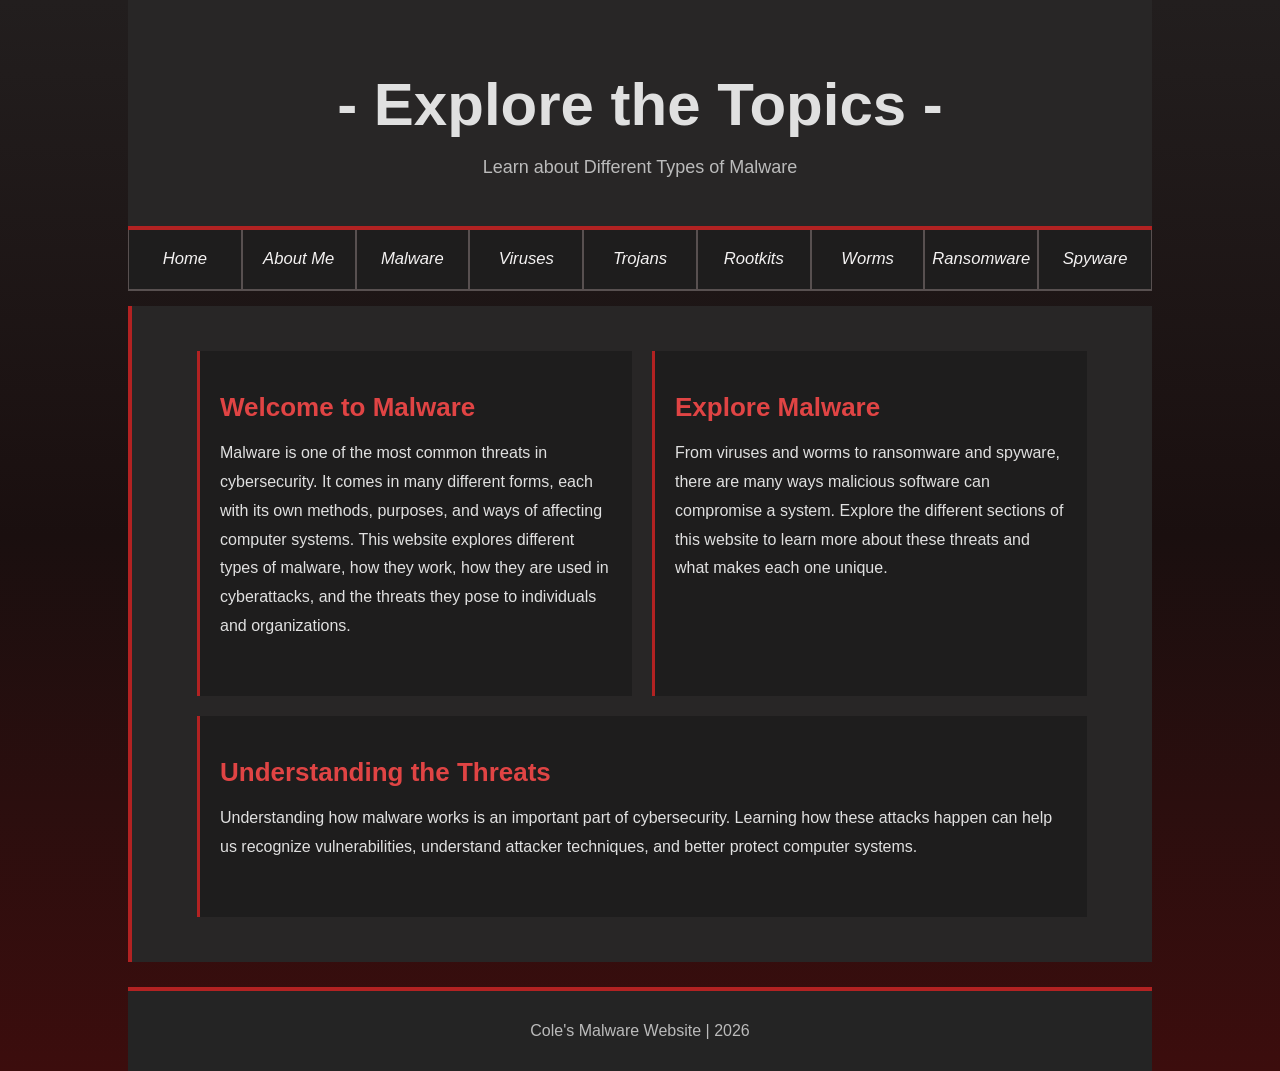
==== commit af445b10: "Copyright Rework!" ====
--- a/index.html
+++ b/index.html
@@ -86,7 +86,7 @@
 
     <!-- Website Footer -->
     <footer>
-        <p>&copy; 2026 Cdwire. All rights reserved.</p>
+        <p>Cole's Malware Website | 2026</p>
     </footer>
 
 </body>
--- a/styles.css
+++ b/styles.css
@@ -209,19 +209,6 @@
 /* media queries */
 @media (max-width: 900px) {
 
-    #main-nav ul {
-        flex-wrap: wrap;
-    }
-
-    #main-nav li {
-        flex: 1 1 30%;
-    }
-
-    #main-nav a {
-        font-size: 14px;
-        padding: 12px 5px;
-        white-space: normal;
-    }
 
     main {
         padding: 30px;
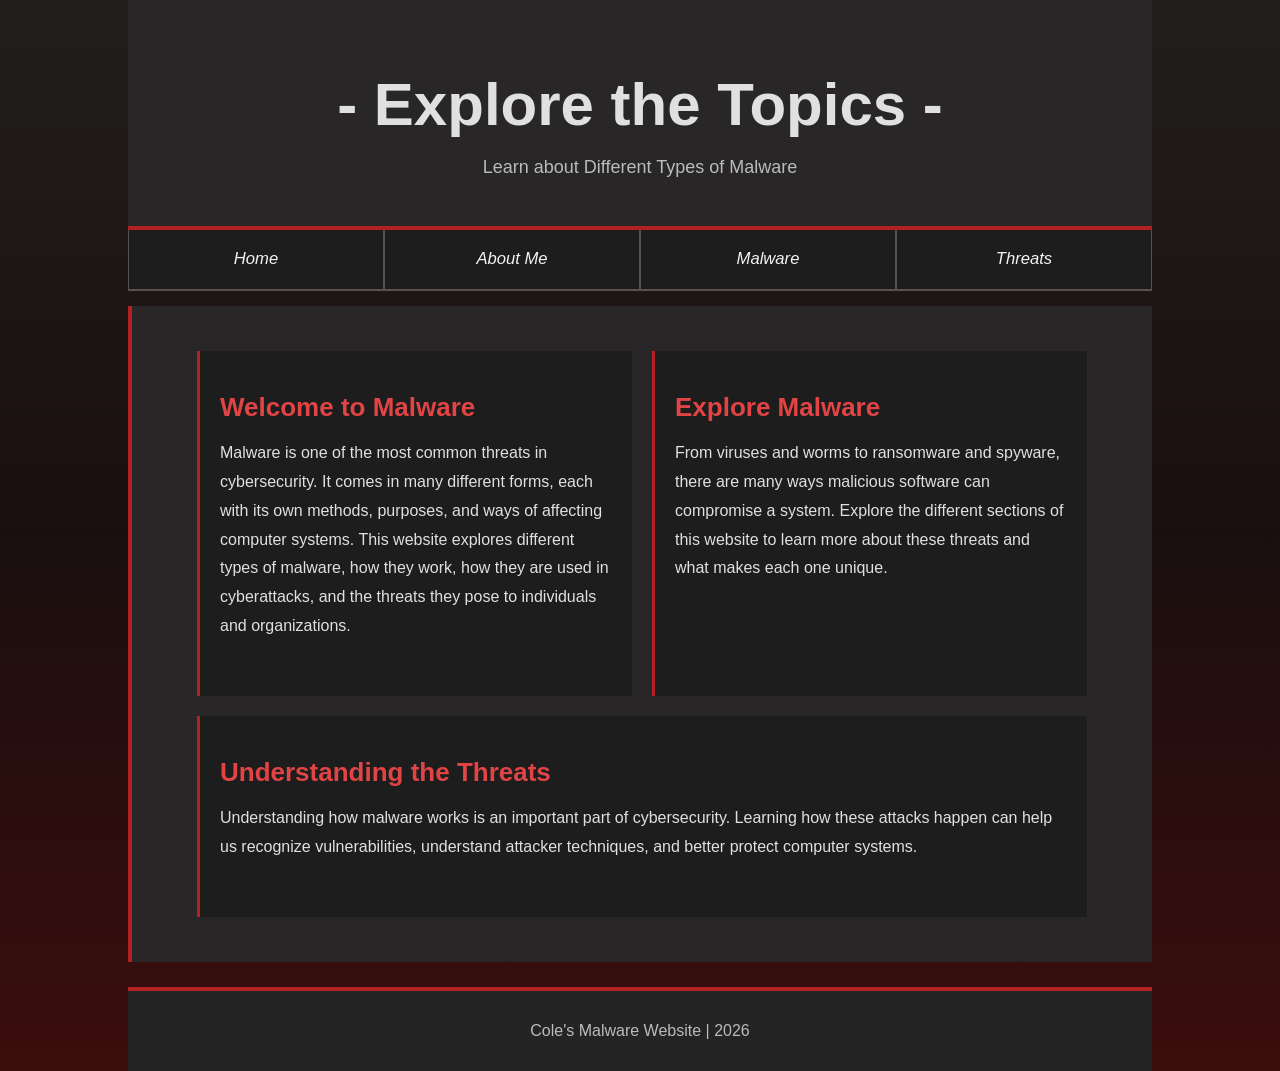
==== commit 69d65898: "Architecture update: dropdown menu!" ====
--- a/index.html
+++ b/index.html
@@ -17,19 +17,26 @@
     </header>
 
     <!-- main nav menu -->
-    <nav id="main-nav">
-        <ul>
-            <li><a href="index.html">Home</a></li>
-            <li><a href="about.html">About Me</a></li>
-            <li><a href="malware.html">Malware</a></li>
-            <li><a href="virus.html">Viruses</a></li>
-            <li><a href="trojan.html">Trojans</a></li>
-            <li><a href="rootkit.html">Rootkits</a></li>
-            <li><a href="worm.html">Worms</a></li>
-            <li><a href="ransomware.html">Ransomware</a></li>
-            <li><a href="spyware.html">Spyware</a></li>
-        </ul>
-    </nav>
+<nav id="main-nav">
+    <ul>
+        <li><a href="index.html">Home</a></li>
+        <li><a href="about.html">About Me</a></li>
+        <li><a href="malware.html">Malware</a></li>
+
+        <li class="dropdown">
+            <a href="#">Threats</a>
+
+            <ul class="dropdown-menu">
+                <li><a href="virus.html">Viruses</a></li>
+                <li><a href="trojan.html">Trojans</a></li>
+                <li><a href="rootkit.html">Rootkits</a></li>
+                <li><a href="worm.html">Worms</a></li>
+                <li><a href="ransomware.html">Ransomware</a></li>
+                <li><a href="spyware.html">Spyware</a></li>
+            </ul>
+        </li>
+    </ul>
+</nav>
 
     <!-- Home content -->
     <main id="home-content">
--- a/styles.css
+++ b/styles.css
@@ -40,7 +40,7 @@
     border-bottom: 2px solid #585050;
 }
 
-#main-nav ul {
+#main-nav > ul {
     list-style-type: none;
     display: flex;
     justify-content: center;
@@ -49,7 +49,7 @@
     padding: 0;
 }
 
-#main-nav li {
+#main-nav > ul > li {
     flex: 1;
     min-width: 0;
     margin: 0;
@@ -202,6 +202,42 @@
 
 
 
+/* dropdown menu */
+#main-nav li.dropdown {
+    position: static;
+}
+
+.dropdown-menu {
+    display: none;
+    position: absolute;
+    top: 101%;
+    left: 0;
+    width: 100%;
+    background-color: #1e1d1d;
+    padding: 0;
+    border-bottom: 2px solid #585050;
+}
+
+.dropdown:hover .dropdown-menu {
+    display: flex;
+}
+
+.dropdown-menu li {
+    flex: 1;
+    list-style-type: none;
+    border-left: 1px solid #585050;
+    border-right: 1px solid #585050;
+}
+
+#main-nav .dropdown-menu a {
+    font-size: 20px;
+    padding: 15px 8px;
+    font-style: italic;
+    white-space: nowrap;
+}
+
+
+
 
 
 
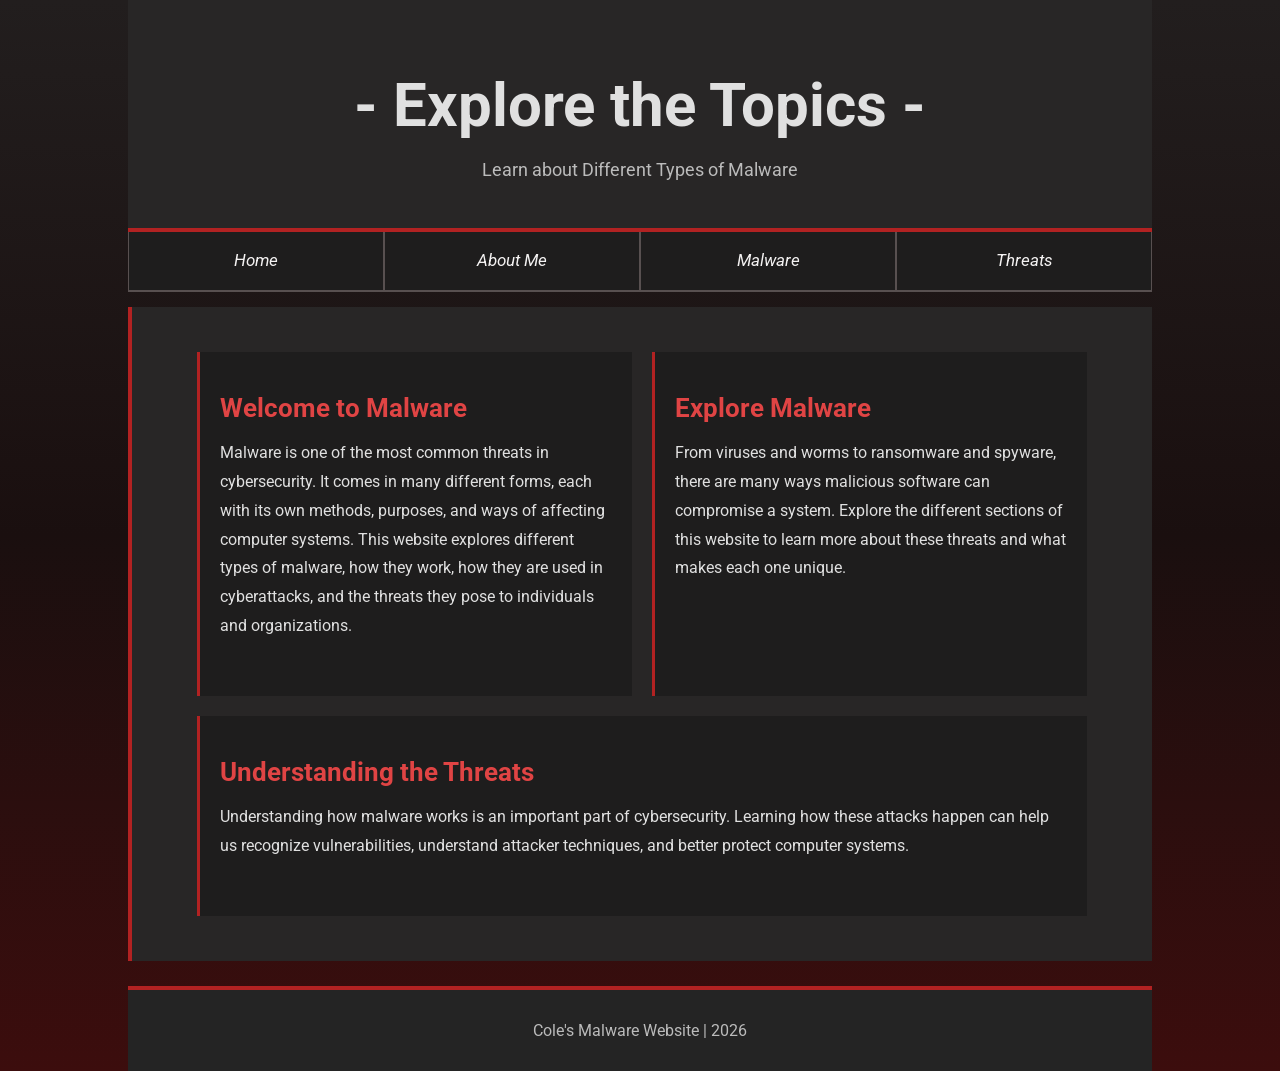
==== commit e89d87b8: "module 9 assignment push" ====
--- a/index.html
+++ b/index.html
@@ -2,6 +2,7 @@
 <html lang="en">
 
 <head>
+    <link rel="icon" type="image/png" href="Images/favicon.png">
     <meta charset="UTF-8">
     <meta name="viewport" content="width=device-width, initial-scale=1.0">
     <title>Malware - Home</title>
@@ -33,6 +34,7 @@
                 <li><a href="worm.html">Worms</a></li>
                 <li><a href="ransomware.html">Ransomware</a></li>
                 <li><a href="spyware.html">Spyware</a></li>
+                <li><a href="ai-threats.html">AI Threats</a></li>
             </ul>
         </li>
     </ul>
--- a/styles.css
+++ b/styles.css
@@ -1,3 +1,11 @@
+
+
+/* Google Fonts import */
+@import url('https://fonts.googleapis.com/css2?family=Roboto:ital,wght@0,100..900;1,100..900&display=swap');
+
+
+
+
 /* background styling */
 html {
     background: linear-gradient(#221e1e, #1a0f0f, #3c0d0d);
@@ -5,7 +13,7 @@
 
 /* page styling */
 body {
-    font-family: Arial, sans-serif;
+    font-family: 'Roboto', Arial, sans-serif;
     width: 80%;
     margin: auto;
     color: #e0e0e0;
@@ -230,8 +238,8 @@
 }
 
 #main-nav .dropdown-menu a {
-    font-size: 20px;
-    padding: 15px 8px;
+    font-size: 1.1vw;
+    padding: 1.4vw 0.8vw;
     font-style: italic;
     white-space: nowrap;
 }
@@ -281,4 +289,38 @@
     main h2 {
         font-size: 26px;
     }
+}
+
+@media (max-width: 480px) {
+
+    #main-nav a {
+        font-size: 14px;
+        padding: 12px 2px;
+    }
+
+    #main-nav .dropdown-menu a {
+        font-size: 8px;
+        padding: 8px 2px;
+    }
+
+}
+
+
+
+
+
+/* AI threats table */
+table {
+    width: 100%;
+    border-collapse: collapse;
+}
+
+th {
+    background-color: #871b1b;
+    padding: 10px;
+}
+
+td {
+    padding: 10px;
+    border: 1px solid #585050;
 }
